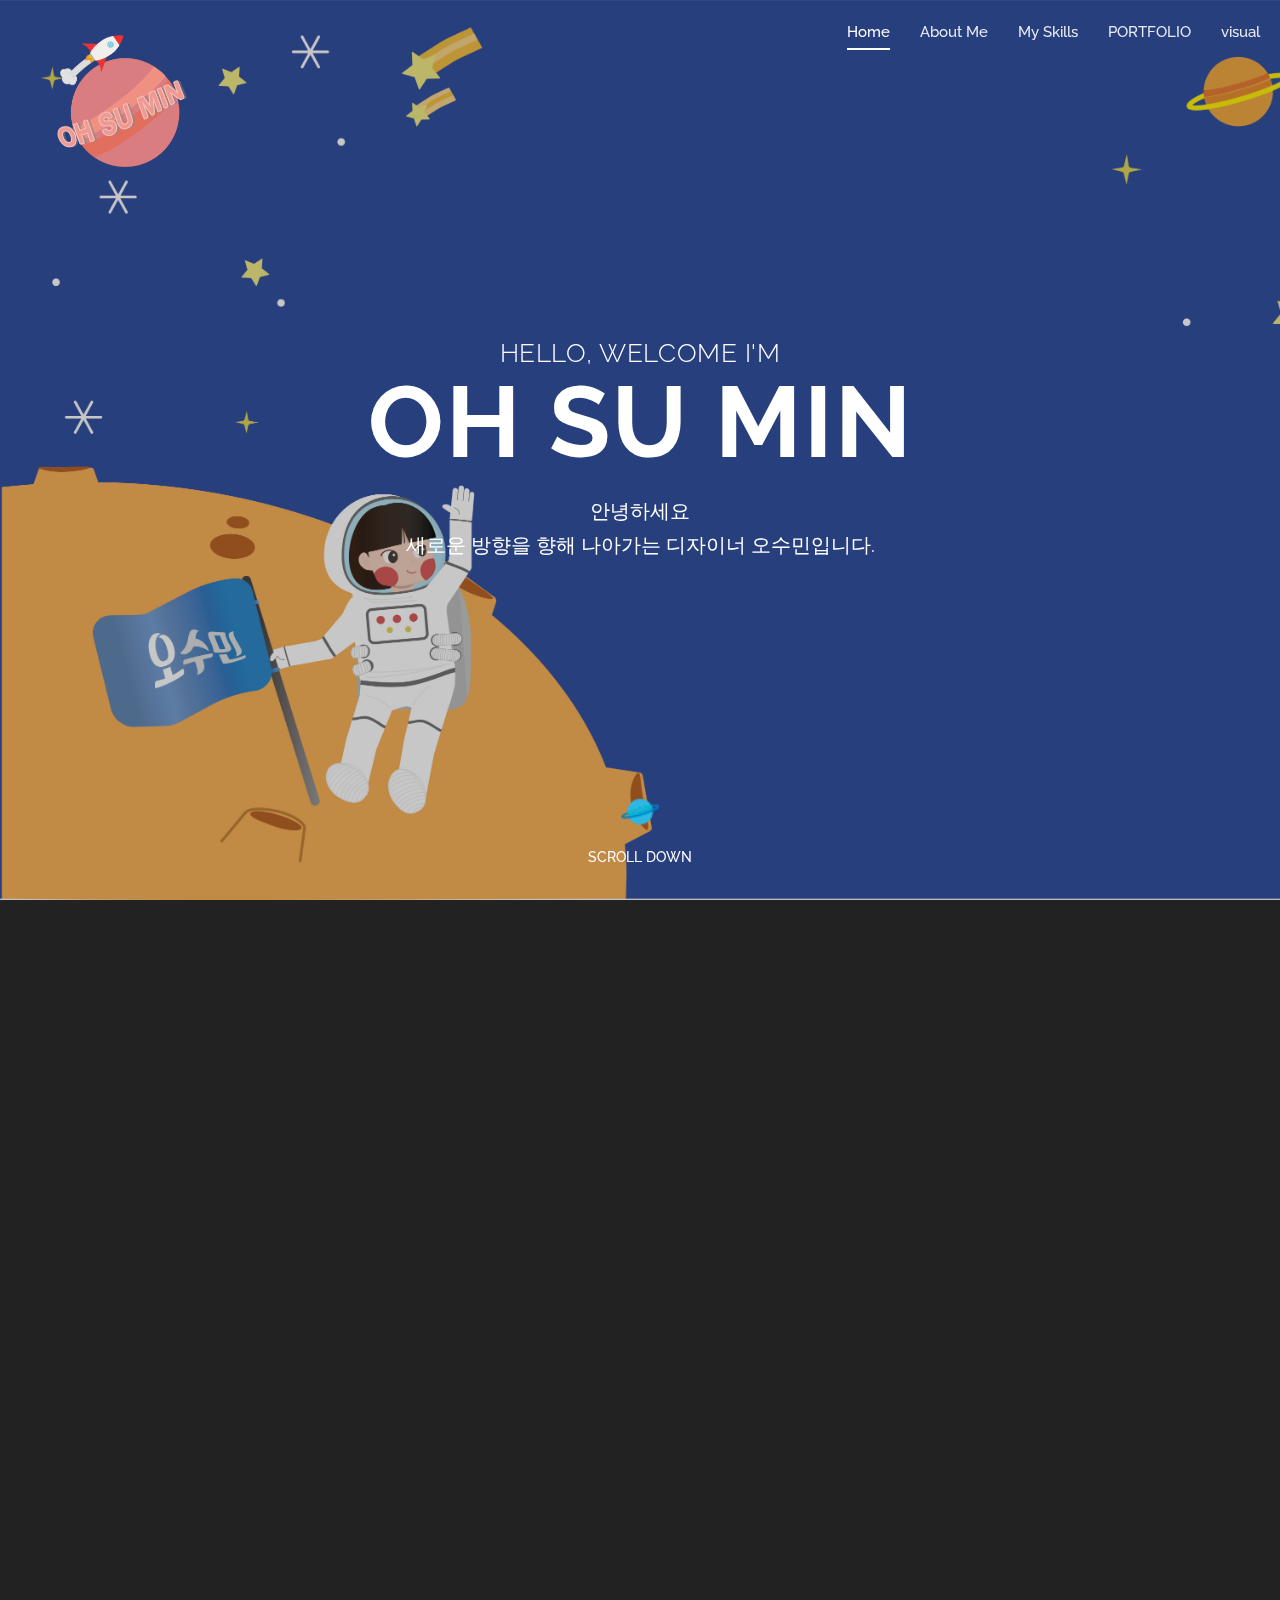
==== index.html @ 334a06f5 "1" ====
<!DOCTYPE html>
<html lang="en">

<head>

    <meta charset="utf-8">
    <meta name="viewport" content="width=device-width, initial-scale=1, shrink-to-fit=no">
    <meta name="description" content="">
    <meta name="author" content="">
    <link rel="shortcut icon" href="images/favicon.png">
    <link href="https://fonts.googleapis.com/css?family=Raleway:100,300,400,500,700,900" rel="stylesheet">

    <title>OH SU MIN</title>
    <!--
Elegance Template
https://templatemo.com/tm-528-elegance
-->
    <!-- Additional CSS Files -->
    <link rel="stylesheet" type="text/css" href="css/bootstrap.min.css">

    <link rel="stylesheet" type="text/css" href="css/font-awesome.css">

    <link rel="stylesheet" type="text/css" href="css/fullpage.min.css">

    <link rel="stylesheet" type="text/css" href="css/owl.carousel.css">

    <link rel="stylesheet" type="text/css" href="css/flex-slider.css">

    <link rel="stylesheet" type="text/css" href="css/animate.css">

    <link rel="stylesheet" href="css/templatemo-style.css">

    <link rel="stylesheet" href="css/responsive.css">

    <script src="jquery-3.1.1.min.js"></script>
    <script>
        $(function() {
            $('.modal_select a').each(function() {
                $(this).click(function() {
                    var a_href = $(this).attr('href');
                    $(a_href).show();

                    $('.btn').click(function() {
                        $(a_href).hide();
                    });
                });

            });

        });
        $(function() {
            $('.modal_select a').each(function() {
                $(this).click(function() {
                    var a_href = $(this).attr('href');
                    $(a_href).show();

                    $('.btn2').click(function() {
                        $(a_href).hide();
                    });
                });

            });

        });



        $(function() {
            $('.modal_select a').each(function() {
                $(this).click(function() {
                    var a_href = $(this).attr('href');
                    $(a_href).show();

                    $('.btn3').click(function() {
                        $(a_href).hide();
                    });
                });

            });

        });

        $(function() {
            $('.modal_select a').each(function() {
                $(this).click(function() {
                    var a_href = $(this).attr('href');
                    $(a_href).show();

                    $('.btn4').click(function() {
                        $(a_href).hide();
                    });
                });

            });

        });
        $(function() {
            $('.modal_select a').each(function() {
                $(this).click(function() {
                    var a_href = $(this).attr('href');
                    $(a_href).show();

                    $('.btn5').click(function() {
                        $(a_href).hide();
                    });
                });

            });

        });
        $(function() {
            $('.modal_select a').each(function() {
                $(this).click(function() {
                    var a_href = $(this).attr('href');
                    $(a_href).show();

                    $('.btn6').click(function() {
                        $(a_href).hide();
                    });
                });

            });

        });
        $(function() {
            $('.modal_select a').each(function() {
                $(this).click(function() {
                    var a_href = $(this).attr('href');
                    $(a_href).show();

                    $('.btn8').click(function() {
                        $(a_href).hide();
                    });
                });

            });

        });

    </script>
</head>

<body>

    <div id="video">
        <div class="preloader">
            <div class="preloader-bounce">
                <span></span>
                <span></span>
                <span></span>
            </div>
        </div>

        <header id="header">
            <div class="container-fluid">
                <div class="navbar">
                    <a href="#slide01" id="logo" title="oh su min" class="logo">
                        <img src="images/logo_2.png" alt="logo">
                    </a>
                    <div class="navigation-row">
                        <nav id="navigation">
                            <button type="button" class="navbar-toggle"> <i class="fa fa-bars"></i> </button>
                            <div class="nav-box navbar-collapse">
                                <ul class="navigation-menu nav navbar-nav navbars" id="nav">
                                    <li data-menuanchor="slide01"><a href="#slide01">Home</a></li>
                                    <li data-menuanchor="slide02"><a href="#slide02">About Me</a></li>
                                    <li data-menuanchor="slide03"><a href="#slide03">My Skills</a></li>
                                    <li data-menuanchor="slide05"><a href="#slide05">PORTFOLIO</a></li>
                                    <li data-menuanchor="slide06"><a href="#slide06">visual</a></li>
                                </ul>
                            </div>
                        </nav>
                    </div>
                </div>
            </div>
        </header>



        <div id="fullpage" class="fullpage-default">

            <div class="section animated-row" data-section="slide01">
                <div class="section-inner">
                    <div class="welcome-box">
                        <span class="welcome-first animate" data-animate="fadeInUp">Hello, welcome I'M</span>
                        <h1 class="welcome-title animate" data-animate="fadeInUp">OH SU MIN</h1>
                        <p class="animate" data-animate="fadeInUp">안녕하세요<br>
                            새로운 방향을 향해 나아가는 디자이너 오수민입니다.</p>
                        <div class="scroll-down next-section animate data-animate=" fadeInUp""><img class="scroll" src="images/favicon.png" alt=""><span>Scroll Down</span></div>
                    </div>
                </div>
            </div>

            <div class="section animated-row" data-section="slide02">
                <div class="section-inner">
                    <div class="about-section">
                        <div class="row justify-content-center">
                            <div class="col-lg-8 wide-col-laptop">
                                <div class="row">
                                    <div class="col-md-6">
                                        <div class="about-contentbox">
                                            <div class="animate" data-animate="fadeInUp">
                                                <span>About Me</span>
                                                <h2>Who am i?</h2>
                                                <p><strong>NAME</strong> : OH SU MIN</p>
                                                <p><strong>BIRTH</strong> : 1996.04.18.</p>
                                                <p><strong>PHONE</strong> : 010.7768.6527.</p>
                                                <p><strong>E-MAIL</strong> : dhtnals62@naver.com</p>
                                            </div>
                                            <div class="facts-list owl-carousel">
                                                <div class="item animate" data-animate="fadeInUp">
                                                    <div class="counter-box it">
                                                        <i class="fa fa-user counter-icon" aria-hidden="true"></i><span class="count-number">부산여자<br>상업고등학교</span> 2012.03<br>
                                                        ~2015.02
                                                    </div>
                                                </div>
                                                <div class="item animate" data-animate="fadeInUp">
                                                    <div class="counter-box it">
                                                        <i class="fa fas fa-rocket counter-icon" aria-hidden="true"></i><span class="count-number">동아대학교<br>음악학과</span> 2015.03<br>
                                                        ~2020.02
                                                    </div>
                                                </div>
                                                <div class="item animate" data-animate="fadeInUp">
                                                    <div class="counter-box">
                                                        <i class="fa fas fa-star counter-icon" aria-hidden="true">

                                                        </i><span class="count-number">부산IT교육센터<br>
                                                            반응형퍼블리싱<br>&웹디자인</span> 2021.01.19.<br>
                                                        ~2021.06.25.
                                                    </div>
                                                </div>

                                            </div>
                                        </div>
                                    </div>
                                    <div class="col-md-6">
                                        <figure class="about-img animate" data-animate="fadeInUp"><img src="images/%EB%8C%80%EC%A7%80%201.png" class="rounded" alt="프로필"></figure>
                                    </div>
                                </div>
                            </div>
                        </div>
                    </div>
                </div>
            </div>

            <div class="section animated-row" data-section="slide03">
                <div class="section-inner">
                    <div class="row justify-content-center">
                        <div class="col-md-8 wide-col-laptop">
                            <div class="title-block animate w_title" data-animate="fadeInUp">
                                <h2>What I Do?</h2>
                            </div>
                            <div class="services-section stage">
                                <div class="services-list owl-carousel ca">
                                    <div class="item animate box" data-animate="fadeInUp">
                                        <div class="service-box st1">
                                            <span class="service-icon"><i class="fa icon" aria-hidden="true"><img src="images/%EC%9A%B0%EC%A3%BC%EC%9D%B8.ico.png"></i></span>
                                            <h3>WEB DESIGN</h3>
                                            <p>(반응형 웹) 웹표준ㆍ웹접근성 구현</p>
                                        </div>

                                    </div>
                                    <div class="item animate box" data-animate="fadeInUp">
                                        <div class="service-box st3">
                                            <span class="service-icon"><i class="fa icon" aria-hidden="true"><img src="images/%EC%9A%B0%EC%A3%BC%EC%84%A0.png"></i></span>
                                            <h3>BRANDING DESIGN<br>
                                                SNS DESIGN</h3>
                                            <p>CI, BI컨셉 가이드, 리플렛 홍보물<br>
                                                소셜 온라인 SNS 카드뉴스</p>
                                        </div>
                                    </div>
                                    <div class="item animate box" data-animate="fadeInUp">
                                        <div class="service-box st2">
                                            <span class="service-icon"><i class="fa icon" aria-hidden="true"><img src="images/%EC%9A%B4%EC%84%9D.png"></i></span>
                                            <h3>SHOPPING MALL DESIGN</h3>
                                            <p>카페 24 쇼핑몰, 상품 사진 촬영</p>
                                        </div>
                                    </div>

                                </div>
                            </div>
                        </div>
                    </div>
                </div>
            </div>

            <div class="section animated-row" data-section="slide04">
                <div class="section-inner">
                    <div class="row justify-content-center">
                        <div class="col-md-7 wide-col-laptop">
                            <div class="title-block animate" data-animate="fadeInUp">
                                <h2>My Skills</h2>
                            </div>
                            <div class="skills-row animate" data-animate="fadeInDown">
                                <div class="row">
                                    <div class="col-md-8 offset-md-2">
                                        <div class="skill-item">
                                            <h6>HTML/CSS</h6>
                                            <div class="skill-bar">
                                                <span>80%</span>
                                                <div class="filled-bar"></div>
                                            </div>
                                        </div>
                                        <div class="skill-item">
                                            <h6>JQUREY</h6>
                                            <div class="skill-bar">
                                                <span>70%</span>
                                                <div class="filled-bar-3"></div>
                                            </div>
                                        </div>
                                        <div class="skill-item">
                                            <h6>PHOTOSHOP</h6>
                                            <div class="skill-bar">
                                                <span>90%</span>
                                                <div class="filled-bar-2"></div>
                                            </div>
                                        </div>
                                        <div class="skill-item last-skill">
                                            <h6>ILLSTRATOR</h6>
                                            <div class="skill-bar">
                                                <span>90%</span>
                                                <div class="filled-bar-2"></div>
                                            </div>
                                        </div>
                                        <div class="skill-item">
                                            <h6>XD</h6>
                                            <div class="skill-bar">
                                                <span>80%</span>
                                                <div class="filled-bar"></div>
                                            </div>
                                        </div>
                                        <div class="skill-item">
                                            <h6>OFFICE</h6>
                                            <div class="skill-bar">
                                                <span>85%</span>
                                                <div class="filled-bar-4"></div>
                                            </div>
                                        </div>
                                    </div>
                                </div>
                            </div>
                        </div>
                    </div>
                </div>
            </div>

            <div class="section animated-row" data-section="slide05">
                <div class="section-inner">
                    <div class="row justify-content-center">
                        <div class="col-md-8 wide-col-laptop">
                            <div class="title-block animate p_title" data-animate="fadeInUp">
                                <h2>PORTFOLIO</h2>
                            </div>
                            <div class="gallery-section">
                                <div class="">
                                    <a href="sub1.html" target="_blank">
                                        <div class="item animate list" data-animate="fadeInUp">
                                            <div class="portfolio-item">
                                                <div class="thumb">
                                                    <img src="images/e%EB%AE%A4%EC%A7%80%EC%97%84_%EC%BB%B4%ED%93%A8%ED%84%B0(%EC%88%98%EC%A0%95).jpg" alt="e뮤지엄">
                                                </div>
                                                <div class="thumb-inner animate" data-animate="fadeInUp">
                                                    <h4>e뮤지엄</h4>
                                                    <p>심플하고 깔끔한 느낌</p>
                                                </div>
                                            </div>
                                        </div>
                                    </a>
                                    <a href="sub2.html" target="_blank">
                                        <div class="item animate list" data-animate="fadeInUp">
                                            <div class="portfolio-item">
                                                <div class="thumb">
                                                    <img src="images/%EC%82%BC%EB%8B%A4%EC%88%98_%EC%BB%B4%ED%93%A8%ED%84%B0(%EC%88%98%EC%A0%95).jpg" alt="삼다수">
                                                </div>
                                                <div class="thumb-inner animate" data-animate="fadeInUp">
                                                    <h4>삼다수</h4>
                                                    <p>맑고 시원한 느낌</p>
                                                </div>
                                            </div>
                                        </div>
                                    </a>
                                    <a href="http://dhtnals62.dothome.co.kr/project3/" target="_blank">
                                        <div class="item animate list" data-animate="fadeInUp">
                                            <div class="portfolio-item">
                                                <div class="thumb">
                                                    <img src="images/%EB%8F%99%EA%B6%81%EA%B3%BC%20%EC%9B%94%EC%A7%80_%EC%BB%B4%ED%93%A8%ED%84%B0(%EC%88%98%EC%A0%95).jpg" alt="동궁과 월지">
                                                </div>
                                                <div class="thumb-inner animate" data-animate="fadeInUp">
                                                    <h4>동궁과 월지</h4>
                                                    <p>간략하고 읽기편한 느낌</p>
                                                </div>
                                            </div>
                                        </div>
                                        <a href="http://ssu96.cafe24.com/" target="_blank">
                                            <div class="item animate list" data-animate="fadeInUp">
                                                <div class="portfolio-item">
                                                    <div class="thumb">
                                                        <img src="images/%EA%BC%AC%EA%BC%AC%EC%96%8C.jpg" alt="꼬꼬얌">
                                                    </div>
                                                    <div class="thumb-inner animate" data-animate="fadeInUp">
                                                        <h4>꼬꼬얌</h4>
                                                        <p>아기자기하고 밝은 느낌</p>
                                                    </div>
                                                </div>
                                            </div>
                                        </a>
                                    </a>
                                </div>
                            </div>
                        </div>
                    </div>


                </div>
            </div>

            <div class="section animated-row" data-section="slide06">
                <div class="section-inner">
                    <div class="row justify-content-center">
                        <div class="col-md-8 wide-col-laptop">
                            <div class="title-block animate" data-animate="fadeInUp">
                                <h2>visual</h2>
                            </div>
                            <div class="gallery-section">
                                <div class="modal_select">
                                    <a href="#pop_up1" class="pop">
                                        <div class="item animate list_p" data-animate="fadeInUp">
                                            <div class="portfolio-item">
                                                <div class="thumb">
                                                    <img src="images/%EA%B3%A0%EC%96%91%EC%9D%B4%EC%9D%98%20%EB%82%A0(400_size)_%EC%88%98%EC%A0%952.jpg" alt="고양이의 날">
                                                </div>
                                                <div class="thumb-inner02 animate" data-animate="fadeInUp">
                                                    <h4>고양이의 날</h4>
                                                    <p>sns event_01</p>
                                                </div>
                                            </div>

                                        </div>
                                    </a>
                                    <div id="pop_up1" class="pop">
                                        <div class="img">
                                            <img src="images/%EA%B3%A0%EC%96%91%EC%9D%B4%EC%9D%98%20%EB%82%A0.jpg" alt="고양이의 날">
                                            <div class="text">
                                                <h3>sns event_01</h3>
                                                <h4>고양이의 날<br>
                                                    /800X800</h4>
                                                <p>일러스트와 포토샵을 사용하여<br>
                                                    고양이의 자유로운 이미지를 표현하였고,<br>
                                                    밝은 색상을 위주로 제작하였습니다.</p>
                                            </div>
                                            <div class="btn">
                                                <button>닫기</button>
                                            </div>
                                        </div>

                                    </div>
                                    <a href="#pop_up2" class="pop2">
                                        <div class="item animate list_p" data-animate="fadeInUp">
                                            <div class="portfolio-item">
                                                <div class="thumb">
                                                    <img src="images/%EA%B3%B5%EC%B0%A8_%EC%88%98%EC%A0%953.jpg" alt="공차">
                                                </div>
                                                <div class="thumb-inner02 animate" data-animate="fadeInUp">
                                                    <h4>strawberry&cookie</h4>
                                                    <p>banner_01</p>
                                                </div>
                                            </div>
                                        </div>
                                    </a>
                                    <div id="pop_up2" class="pop2">
                                        <div class="img_02">
                                            <img src="images/strawberry&cookie.jpg" alt="공차">
                                            <div class="text2">
                                                <h3>banner_01</h3>
                                                <h4>공차<br>
                                                    /1920X523</h4>
                                                <p>일러스트와 포토샵을 사용하여<br>
                                                    봄과 딸기를 연상시키는 색감으로<br>
                                                    산뜻하고 깔끔한 느낌을 살렸습니다.</p>
                                                <h4>color</h4>
                                                <div class="color01">
                                                    <li>#ff999a</li>
                                                    <li>#eeecc6</li>
                                                    <!--초기화-->
                                                </div>
                                            </div>
                                            <div class="btn2">
                                                <button>닫기</button>
                                            </div>
                                        </div>

                                    </div>
                                    <a href="#pop_up3" class="pop3">
                                        <div class="item animate list_p" data-animate="fadeInUp">
                                            <div class="portfolio-item">
                                                <div class="thumb">
                                                    <img src="images/%EB%8B%AD%EA%B0%80%EC%8A%B4%EC%82%B4%20%EB%B0%B0%EB%84%88_%EC%88%98%EC%A0%95.jpg" alt="꼬꼬얌">
                                                </div>
                                                <div class="thumb-inner02 animate" data-animate="fadeInUp">
                                                    <h4>꼬꼬얌</h4>
                                                    <p>banner_02</p>
                                                </div>
                                            </div>
                                        </div>
                                    </a>
                                    <div id="pop_up3" class="pop3">
                                        <div class="img_03">
                                            <img src="images/%EB%8B%AD%EA%B0%80%EC%8A%B4%EC%82%B4%20%EC%8A%AC%EB%9D%BC%EC%9D%B4%EB%93%9C-%EC%88%98%EC%A0%95.jpg">
                                            <div class="text3">
                                                <h3>banner_02</h3>
                                                <h4>꼬꼬얌<br>
                                                    /1920X720</h4>
                                                <p>일러스트와 포토샵을 사용하여<br>
                                                    축제 느낌이 나도록 꾸몄습니다.
                                                </p>
                                                <h4>color</h4>
                                                <div class="color02">
                                                    <li>#ea5e29</li>
                                                    <li>#f6af6d</li>
                                                    <!--초기화-->
                                                </div>
                                            </div>
                                            <div class="btn3">
                                                <button>닫기</button>
                                            </div>
                                        </div>
                                    </div>

                                    <a href="#pop_up4" class="pop4">
                                        <div class="item animate list_p" data-animate="fadeInUp">
                                            <div class="portfolio-item">
                                                <div class="thumb">
                                                    <img src="images/%EC%9D%B8%EC%8A%A4%ED%83%80.jpg" alt="꼬꼬얌">
                                                </div>
                                                <div class="thumb-inner02 animate" data-animate="fadeInUp">
                                                    <h4>꼬꼬얌</h4>
                                                    <p>sns event_02</p>
                                                </div>
                                            </div>
                                        </div>
                                    </a>
                                    <div id="pop_up4" class="pop4">
                                        <div class="img">
                                            <img src="images/%ED%8C%8C%EC%8A%A4%ED%83%80_400size.jpg" alt="나는 이렇게 먹는닭">
                                            <div class="text4">
                                                <h3>sns event_02</h3>
                                                <h4>꼬꼬얌</h4>
                                                <p>일러스트와 포토샵을 사용하여<br>
                                                    이벤트 내용을 보기 쉽게 배치하였습니다.
                                                </p>
                                            </div>
                                            <div class="btn4">
                                                <button>닫기</button>
                                            </div>
                                        </div>
                                    </div>
                                    <a href="#pop_up5" class="pop5">
                                        <div class="item animate list_p" data-animate="fadeInUp">
                                            <div class="portfolio-item">
                                                <div class="thumb">
                                                    <img src="images/%EC%B9%B4%EB%93%9C%EB%89%B4%EC%8A%A4.jpg" alt="카드뉴스">
                                                </div>
                                                <div class="thumb-inner02 animate" data-animate="fadeInUp">
                                                    <h4>플라스틱 프리 챌린지</h4>
                                                    <p>card news</p>
                                                </div>
                                            </div>
                                        </div>
                                    </a>
                                    <div id="pop_up5" class="pop5">
                                        <div class="img_05">
                                            <div class="card-news">
                                                <div class="card_01"></div>
                                                <div class="card_02"></div>
                                                <div class="card_03"></div>
                                                <div class="card_04"></div>
                                                <div class="card_05"></div>
                                                <div class="card_06"></div>
                                            </div>
                                            <div class="text5">
                                                <h3>card news</h3>
                                                <h4>플라스틱 프리 챌린지</h4>
                                            </div>
                                            <div class="btn5">
                                                <button>닫기</button>
                                            </div>
                                        </div>

                                    </div>
                                    <a href="#pop_up6" class="pop6">
                                        <div class="item animate list_p" data-animate="fadeInUp">
                                            <div class="portfolio-item">
                                                <div class="thumb">
                                                    <img src="images/%EC%BF%A0%ED%8F%B0(400size).jpg" alt="꼬꼬얌">
                                                </div>
                                                <div class="thumb-inner02 animate" data-animate="fadeInUp">
                                                    <h4>꼬꼬얌</h4>
                                                    <p>event page</p>
                                                </div>
                                            </div>
                                        </div>
                                    </a>
                                    <div id="pop_up6" class="pop6">
                                        <div class="img_06">
                                            <div class="img06_1">
                                                <div class="img06_2"></div>
                                            </div>
                                            <div class="text6">
                                                <h3>event page</h3>
                                                <h4>닭가슴살 스테이크 출시 이벤트!</h4>
                                            </div>
                                            <div class="btn6">
                                                <button>닫기</button>
                                            </div>
                                        </div>

                                    </div>


                                    <a href="#pop_up7" class="pop7">
                                        <div class="item animate list_p" data-animate="fadeInUp">
                                            <div class="portfolio-item">
                                                <div class="thumb">
                                                    <img src="images/%ED%86%B5%EC%9D%BC.jpg" alt="통일">
                                                </div>
                                                <div class="thumb-inner02 animate" data-animate="fadeInUp">
                                                    <h4>통일</h4>
                                                    <p>poster</p>
                                                </div>
                                            </div>
                                        </div>
                                    </a>
                                    <div id="pop_up7" class="pop7">
                                        <div class="img07">
                                            <div class="img07_1">
                                                <img src="images/Artboard%201-100.jpg" alt="통일">
                                            </div>
                                            <div class="text6">
                                                <h3>poster</h3>
                                                <h4>통일<br>
                                                    /596X842</h4>
                                            </div>
                                            <div class="btn6">
                                                <button>닫기</button>
                                            </div>
                                        </div>

                                    </div>
                                    <a href="#pop_up8" class="pop8">
                                        <div class="item animate list_p" data-animate="fadeInUp">
                                            <div class="portfolio-item">
                                                <div class="thumb">
                                                    <img src="images/%EB%8B%AD%EA%B0%80%EC%8A%B4%EC%82%B4%20%EC%8A%A4%ED%85%8C%EC%9D%B4%ED%81%AC.jpg" alt="닭가슴살">
                                                </div>
                                                <div class="thumb-inner02 animate" data-animate="fadeInUp">
                                                    <h4>꼬꼬얌</h4>
                                                    <p>banner_03</p>
                                                </div>
                                            </div>
                                        </div>
                                    </a>
                                    <div id="pop_up8" class="pop8">
                                        <div class="img_08">
                                            <img src="images/%EB%8B%AD%EA%B0%80%EC%8A%B4%EC%82%B4%20%EC%8A%A4%ED%85%8C%EC%9D%B4%ED%81%AC_%EB%B0%B0%EB%84%88.jpg" alt="꼬꼬얌">
                                            <div class="text3">
                                                <h3>banner_03</h3>
                                                <h4>꼬꼬얌<br>
                                                    /1920X720</h4>
                                                <p>일러스트와 포토샵을 사용하여<br>
                                                    상품 패키지를 디자인 하였고,<br>
                                                    목업 작업으로 더욱 깔끔하게 표현하였습니다.
                                                </p>
                                            
                                            </div>
                                            <div class="btn8">
                                                <button>닫기</button>
                                            </div>
                                        </div>

                                    </div>
                                    <a href="#pop_up9" class="pop9">
                                        <div class="item animate list_p" data-animate="fadeInUp">
                                            <div class="portfolio-item">
                                                <div class="thumb">
                                                    <img src="images/%EC%82%BC%EB%8B%A4%EC%88%98.jpg" alt="삼다수">
                                                </div>
                                                <div class="thumb-inner02 animate" data-animate="fadeInUp">
                                                    <h4>삼다수</h4>
                                                    <p>sns event_03</p>
                                                </div>
                                            </div>
                                        </div>
                                    </a>
                                    <div id="pop_up9" class="pop9">
                                        <div class="img_09">
                                            <img src="images/event.jpg" alt="삼다수">
                                            <div class="text3">
                                                <h3>sns event_03</h3>
                                                <h4>삼다수</h4>
                                                <p>사진을 누끼를 따<br>
                                                    이벤트 내용을 보기 쉽게 재배치하였습니다.
                                                </p>
                                            </div>
                                            <div class="btn8">
                                                <button>닫기</button>
                                            </div>

                                        </div>
                                    </div>

                               
                                </div>
                            </div>
                        </div>
                    </div>


                </div>
            </div>
            
            <div class="section animated-row" data-section="slide08">
                <div class="section-inner">
                    <div class="row justify-content-center">
                        <div class="col-md-7 wide-col-laptop">
                            <div class="title-block animate" data-animate="fadeInUp">
                                <h2>THANK YOU :)</h2>
                                <span>Designed By. OH SU MIN</span>
                            </div>

                        </div>
                    </div>
                    <div class="scroll-down next-section02 animate data-animate=" fadeInUp""><a href="#slide01"><img class="scroll" src="images/favicon.png" alt=""><span>top</span></a></div>
                </div>
            </div>
        </div>


    </div>

    <script src="js/jquery.js"></script>

    <script src="js/bootstrap.min.js"></script>

    <script src="js/fullpage.min.js"></script>

    <script src="js/scrolloverflow.js"></script>

    <script src="js/owl.carousel.min.js"></script>

    <script src="js/jquery.inview.min.js"></script>

    <script src="js/form.js"></script>

    <script src="js/custom.js"></script>


</body>

</html>
---- css/flex-slider.css ----
/*
 * jQuery FlexSlider v2.7.1
 * http://www.woothemes.com/flexslider/
 *
 * Copyright 2012 WooThemes
 * Free to use under the GPLv2 and later license.
 * http://www.gnu.org/licenses/gpl-2.0.html
 *
 * Contributing author: Tyler Smith (@mbmufffin)
 *
 */
/* ====================================================================================================================
 * FONT-FACE
 * ====================================================================================================================*/
@font-face {
  font-family: 'flexslider-icon';
  src: url('../fonts/flexslider-icon.eot');
  src: url('../fonts/flexslider-icon.eot?#iefix') format('embedded-opentype'), url('../fonts/flexslider-icon.woff') format('woff'), url('../fonts/flexslider-icon.ttf') format('truetype'), url('../fonts/flexslider-icon.svg#flexslider-icon') format('svg');
  font-weight: normal;
  font-style: normal;
}
/* ====================================================================================================================
 * RESETS
 * ====================================================================================================================*/
.flex-container a:hover,
.flex-slider a:hover {
  outline: none;
}
.slides,
.slides > li,
.flex-control-nav,
.flex-direction-nav {
  margin: 0;
  padding: 0;
  list-style: none;
}
.flex-pauseplay span {
  text-transform: capitalize;
}
/* ====================================================================================================================
 * BASE STYLES
 * ====================================================================================================================*/
.flexslider {
  margin: 0;
  padding: 0;
}
.flexslider .slides > li {
  display: none;
  -webkit-backface-visibility: hidden;
}
.flexslider .slides img {
  width: 100%;
  display: block;
}
.flexslider .slides:after {
  content: "\0020";
  display: block;
  clear: both;
  visibility: hidden;
  line-height: 0;
  height: 0;
}
html[xmlns] .flexslider .slides {
  display: block;
}
* html .flexslider .slides {
  height: 1%;
}
.no-js .flexslider .slides > li:first-child {
  display: block;
}
/* ====================================================================================================================
 * DEFAULT THEME
 * ====================================================================================================================*/
.flexslider {
  margin: 0;
  background: #fff;
  border: 4px solid #fff;
  position: relative;
  zoom: 1;
  -webkit-border-radius: 4px;
  -moz-border-radius: 4px;
  border-radius: 4px;
  -webkit-box-shadow: '' 0 1px 4px rgba(0, 0, 0, 0.2);
  -moz-box-shadow: '' 0 1px 4px rgba(0, 0, 0, 0.2);
  -o-box-shadow: '' 0 1px 4px rgba(0, 0, 0, 0.2);
  box-shadow: '' 0 1px 4px rgba(0, 0, 0, 0.2);
}
.flexslider .slides {
  zoom: 1;
}
.flexslider .slides img {
  height: auto;
  -moz-user-select: none;
}
.flex-viewport {
  max-height: 2000px;
  -webkit-transition: all 1s ease;
  -moz-transition: all 1s ease;
  -ms-transition: all 1s ease;
  -o-transition: all 1s ease;
  transition: all 1s ease;
}
.loading .flex-viewport {
  max-height: 300px;
}
@-moz-document url-prefix() {
  .loading .flex-viewport {
    max-height: none;
  }
}
.carousel li {
  margin-right: 5px;
}
.flex-direction-nav {
  *height: 0;
}
.flex-direction-nav a {
  text-decoration: none;
  display: block;
  width: 40px;
  height: 40px;
  line-height: 40px;
  margin: -20px 0 0;
  position: absolute;
  top: 50%;
  z-index: 10;
  overflow: hidden;
  opacity: 0;
  cursor: pointer;
  color: rgba(0, 0, 0, 0.8);
  text-shadow: 1px 1px 0 rgba(255, 255, 255, 0.3);
  -webkit-transition: all 0.3s ease-in-out;
  -moz-transition: all 0.3s ease-in-out;
  -ms-transition: all 0.3s ease-in-out;
  -o-transition: all 0.3s ease-in-out;
  transition: all 0.3s ease-in-out;
}
.flex-direction-nav a:before {
  font-family: "flexslider-icon";
  font-size: 26px;
  display: inline-block;
  content: '\f001';
  color: rgba(0, 0, 0, 0.8);
  text-shadow: 1px 1px 0 rgba(255, 255, 255, 0.3);
}
.flex-direction-nav a.flex-next:before {
  content: '\f002';
}
.flex-direction-nav .flex-prev {
  left: -50px;
}
.flex-direction-nav .flex-next {
  right: -50px;
  text-align: right;
}
.flexslider:hover .flex-direction-nav .flex-prev {
  opacity: 0.7;
  left: 10px;
}
.flexslider:hover .flex-direction-nav .flex-prev:hover {
  opacity: 1;
}
.flexslider:hover .flex-direction-nav .flex-next {
  opacity: 0.7;
  right: 10px;
}
.flexslider:hover .flex-direction-nav .flex-next:hover {
  opacity: 1;
}
.flex-direction-nav .flex-disabled {
  opacity: 0!important;
  filter: alpha(opacity=0);
  cursor: default;
  z-index: -1;
}
.flex-pauseplay a {
  display: block;
  width: 20px;
  height: 20px;
  position: absolute;
  bottom: 5px;
  left: 10px;
  opacity: 0.8;
  z-index: 10;
  overflow: hidden;
  cursor: pointer;
  color: #000;
}
.flex-pauseplay a:before {
  font-family: "flexslider-icon";
  font-size: 20px;
  display: inline-block;
  content: '\f004';
}
.flex-pauseplay a:hover {
  opacity: 1;
}
.flex-pauseplay a.flex-play:before {
  content: '\f003';
}
.flex-control-nav {
  width: 100%;
  position: absolute;
  bottom: -40px;
  text-align: center;
}
.flex-control-nav li {
  margin: 0 6px;
  display: inline-block;
  zoom: 1;
  *display: inline;
}
.flex-control-paging li a {
  width: 11px;
  height: 11px;
  display: block;
  background: #666;
  background: rgba(0, 0, 0, 0.5);
  cursor: pointer;
  text-indent: -9999px;
  -webkit-box-shadow: inset 0 0 3px rgba(0, 0, 0, 0.3);
  -moz-box-shadow: inset 0 0 3px rgba(0, 0, 0, 0.3);
  -o-box-shadow: inset 0 0 3px rgba(0, 0, 0, 0.3);
  box-shadow: inset 0 0 3px rgba(0, 0, 0, 0.3);
  -webkit-border-radius: 20px;
  -moz-border-radius: 20px;
  border-radius: 20px;
}
.flex-control-paging li a:hover {
  background: #333;
  background: rgba(0, 0, 0, 0.7);
}
.flex-control-paging li a.flex-active {
  background: #000;
  background: rgba(0, 0, 0, 0.9);
  cursor: default;
}
.flex-control-thumbs {
  margin: 5px 0 0;
  position: static;
  overflow: hidden;
}
.flex-control-thumbs li {
  width: 25%;
  float: left;
  margin: 0;
}
.flex-control-thumbs img {
  width: 100%;
  height: auto;
  display: block;
  opacity: .7;
  cursor: pointer;
  -moz-user-select: none;
  -webkit-transition: all 1s ease;
  -moz-transition: all 1s ease;
  -ms-transition: all 1s ease;
  -o-transition: all 1s ease;
  transition: all 1s ease;
}
.flex-control-thumbs img:hover {
  opacity: 1;
}
.flex-control-thumbs .flex-active {
  opacity: 1;
  cursor: default;
}
/* ====================================================================================================================
 * RESPONSIVE
 * ====================================================================================================================*/
@media screen and (max-width: 860px) {
  .flex-direction-nav .flex-prev {
    opacity: 1;
    left: 10px;
  }
  .flex-direction-nav .flex-next {
    opacity: 1;
    right: 10px;
  }
}
---- css/templatemo-style.css ----
/*

Elegance Template

https://templatemo.com/tm-528-elegance

==================================================
CSS SITEMAP >>>>

  01. GENERAL CSS
  02. HEADER CSS
  03. SOCIAL ICONS CSS
  04. WELCOME BLOCK CSS
  05. ABOUT BLOCK CSS
  06. SERVICES BLOCK CSS
  07. WORK BLOCK CSS
  08. CONTACT BLOCK CSS
  09. TESTIMONOALS BLOCK CSS
  10. SKILLS BLOCK CSS


==================================================*/

/*==============================================
01. GENERAL CSS
================================================*/

html,
body {
  -webkit-font-smoothing: antialiased;
  -moz-font-smoothing: antialiased;
  -ms-font-smoothing: antialiased;
  font-smoothing: antialiased;
  -webkit-text-size-adjust: 100%;
}
body {
  font: 16px/1.6 'Raleway', Arial, Helvetica, sans-serif;
  color: #fff;
  text-align:center;
  background:#222;
}
.logo>img {width: 130px;position: absolute; left: 3%; 
            transition: all 0.6s
        }

        .logo:hover>img {
            transform: rotate(28deg);
            transition: all 0.5s
        }
img {
  border: 0;
  max-width: 100%;
   
}
.st2 p{padding: 8px}
.st3 i>img{max-width: 80%; height: 30px}
.scroll{ height: 40px; transform: scale(1);
            transition: all 0.5s}
.scroll:hover{transform: scale(1.1);
            transition: all 0.5s}

html {
  -ms-overflow-style: scrollbar;
}
.modal_select{width: 100%; margin-left: 10.5%;}
.list{float: left; width: 25%; padding-right: 15px}
.list_p{float: left; width: 26%}
.alltrans,
.social-icons li a,
.owl-nav > button,
.owl-nav > button:after,
.counter-box,
.about-img:after,
.gallery-img img,
.form-control,
.owl-dot,
.subscribe-row,
.close-btn,
.close-btn:before,
.close-btn:after,
.tag-btn,
.btn {
  -webkit-transition: all 0.4s ease;
  transition: all 0.4s ease;
}
a {
  color: #fff;
  text-decoration: none;
}
a:hover,
a:focus {
  color: #fff;
  outline: none;
  text-decoration: underline;
}
@media screen and (-ms-high-contrast:active), (-ms-high-contrast:none) {
  a:active {
    background-color: transparent;
  }
}
p {
  margin: 0 0 20px;
    
}
h1,
h2,
h3,
h5,
h6 {
  line-height: 1.2;
  margin: 0 0 20px;
  font-weight: 600;
  text-transform:uppercase;
}

h4
 {
  line-height: 1.2;
  font-weight: 600;
  text-transform:uppercase;
}
h1,
h2 {
  font-size: 32px;
}
h3 {
  font-size: 30px;
  font-weight: 600;
}
h4 {
  font-size: 22px;
  font-weight: 600;
}
h5 {
  font-size: 20px;
  margin-bottom: 10px;
  font-weight: 600;
}
h6 {
  font-size: 18px;
  margin-bottom: 10px;
  font-weight: 600;
}
.st1 h3{margin: 10px}
.st1 p{padding: 12px}
#main {
  padding: 0;
  background: #fff;
}
.no-margin {
  margin: 0 !important;
}
figure {
  margin:0;
}
.opacity-no {
  opacity: 1 !important;
}

video {
  position: fixed;
  right: 0;
  bottom: 0;
  min-width: 100%; 
  min-height: 100%;
   
}
#video:after {
  content: '';
  opacity: 0.75;
  background: #4096ee; /* Old browsers */
  background: -moz-linear-gradient(top, #4096ee 0%, #39ced6 100%); /* FF3.6-15 */
  background: -webkit-linear-gradient(top, #4096ee 0%,#39ced6 100%); /* Chrome10-25,Safari5.1-6 */
  background: linear-gradient(to bottom, #4096ee 0%,#39ced6 100%); /* W3C, IE10+, FF16+, Chrome26+, Opera12+, Safari7+ */
  filter: progid:DXImageTransform.Microsoft.gradient( startColorstr='#4096ee', endColorstr='#39ced6',GradientType=0 ); /* IE6-9 */
  position:fixed;
  left:0;
  top:0;
  right:0;
  bottom: 0;
     background-image: url(../images/%EC%9A%B0%EC%A3%BC.jpg); background-repeat: no-repeat; 
    background-size: cover
}
.wrapper-background-dark:after {
  background: #222;
  opacity:0.95;
}
.section-inner {
  padding:20px 30px 0;
}
.fp-scrollable {
  height:calc(100vh - 200px) !important;

}
#fp-nav ul li a span {
 display: none;
}

.btn {
  ;
  color: #222;
  text-align:center;
  line-height:52px;
  padding:0 35px;
  border-radius: 0px;
  text-transform:uppercase;
  font-weight:600;
  border:2px solid transparent;
  border-radius: 10px;
}

.btn:focus {
  box-shadow:none;
  outline:none;
}
.btn.btn-xs {
  line-height:34px;
  font-size:12px;
  padding:0 20px;
  font-weight: 500;
}
.btn.btn-outline {
  background:none;
  border-color:#fff;
  color:#fff;
  border-width:1px;
}
.btn.btn-outline:hover, .btn.btn-outline:focus {
  background:#fff;
  color:#222;
}
.btn.btn-dark {
  color: #222;
  border-color: #222;
}
.btn.btn-dark:hover, .btn.btn-dark:focus {
  background: #222;
  color: #fff;
}

/*.owl-carousel .owl-stage {
  display: -webkit-box;
  display: -webkit-flex;
  display: -ms-flexbox;
  display: flex;    
}


.owl-carousel .owl-item {
  display: -webkit-box;
  display: -webkit-flex;
  display: -ms-flexbox;
  display: flex;
  flex: 1 0 auto;
}*/
.owl-item{margin-right: 0}
.box{width: 300px; margin-right: 0}

.preloader {
  background: -moz-linear-gradient(top, #4096ee 0%, #39ced6 100%); /* FF3.6-15 */
  background: -webkit-linear-gradient(top, #4096ee 0%,#39ced6 100%); /* Chrome10-25,Safari5.1-6 */
  background: linear-gradient(to bottom, #4096ee 0%,#39ced6 100%); /* W3C, IE10+, FF16+, Chrome26+, Opera12+, Safari7+ */
  filter: progid:DXImageTransform.Microsoft.gradient( startColorstr='#4096ee', endColorstr='#39ced6',GradientType=0 ); /* IE6-9 */
  height: 100%;
  left: 0;
  position: fixed;
  right: 0;
  top: 0;
  z-index: 9999;
  text-align: center;
}
.preloader-bounce {
  left: 0;
  right: 0;
  top: 50%;
  -webkit-transform: translateY(-50%);
  transform: translateY(-50%);
  position: absolute;
}
.preloader-bounce > span {
  width: 12px;
  height: 12px;
  border-radius: 50%;
  margin: 0.3em;
  display: inline-block;
  vertical-align: middle;
  -webkit-animation: bounce 0.6s infinite alternate;
  animation: bounce 0.6s infinite alternate;
  background: #fff;
}
.preloader-bounce > span:nth-child(2){
  -webkit-animation-delay: 0.2s;
  animation-delay: 0.2s;
  background: #fff;
}
.preloader-bounce > span:nth-child(3){
  -webkit-animation-delay: 0.3s;
  animation-delay: 0.3s;
  background: #fff;
}

@-webkit-keyframes bounce {
  from {
    -webkit-transform: translateY(0);
    transform: translateY(0);
  }
  to {
    -webkit-transform: translateY(-1.2em);
    transform: translateY(-1.2em);
  }
}

@keyframes bounce {
  from {
    -webkit-transform: translateY(0);
    transform: translateY(0);
  }
  to {
    -webkit-transform: translateY(-1.2em);
    transform: translateY(-1.2em);
  }
}

#fullpage {
  z-index: 99;
}


/*==============================================
02. HEADER CSS
================================================*/
#header {
  padding:20px 0;
  position: fixed;
  left:0;
  right:0;
  top:0;
  z-index:999;
}
.container-fluid {
  padding:0 20px;
}
a#logo {
  text-decoration: none;
  font-size: 32px;
  text-transform: uppercase;
  font-weight: 700;
}
.navbar {
  padding: 0;
}
.navbar-toggle {
  display:none;
}
.navbar-nav {
  -ms-flex-direction: row;
  -webkit-flex-direction: row;
  flex-direction: row;
}
.navbar-nav li {
  margin-left: 30px;
}
.navbar-nav li a {
  color:#fff;
  font-size: 15px;
  text-decoration:none;
  display:block;
  font-weight: 500;
  opacity: 0.9;
}
.navbar-nav li a:after {
  content:'';
  display:block;
  height: 2px;
  background:#fff;
  -webkit-transition: all 0.4s ease;
  transition: all 0.4s ease;
  -webkit-transform:scale(0);
  transform:scale(0);
  margin-top: 4px;
}
.navbar-nav li a:hover:after, .navbar-nav li.active a:after{
  -webkit-transform:scale(1);
  transform:scale(1);
}
.navbar-nav li a:hover {
  opacity: 1;
}
.navbar-nav li.active a {
  opacity: 1;
}
.collapse:not(.show) {
  display:block;
}

/*==============================================
03. SOCIAL ICONS CSS
================================================*/
#social-icons {
  padding:0;
  position: fixed;
  top: 50%;
  transform: translateY(-50%);
  right:0;
  z-index: 199;
}
.social-icons {
  margin:0;
  padding:0;
  list-style:none;
}
.social-icons li {
  display: block;
  margin: 1px 0px;
}
.social-icons li a {
  width:50px;
  height:50px;
  display:inline-block;
  line-height:50px;
  text-align:center;
  background: rgba(255, 255, 255, 0.1);
  color: rgba(255,255,255,1);
  font-size:18px;
}
.social-icons li a:hover {
  color:#1e1e1e;
  background-color: #fff;
}
/*==============================================
04. WELCOME BLOCK CSS
================================================*/
.welcome-box {
  font-size:20px;
  line-height:1.7;
}
.welcome-first{
  font-size: 32px;
  display: block;
  text-transform: uppercase;
  font-weight: 300;
  line-height: 1.2;
  letter-spacing: 0.02em;
}
.welcome-box p {
  max-width: 620px;
  width:100%;
  margin:0 auto 30px;
  color: #fff;
}
.welcome-title {
  font-weight: 700;
  font-size: 120px;
  margin-bottom: 10px;
  letter-spacing:0.02em;
}
.welcome-title span {
  font-size:36px;
  display:block;
  font-weight:300;
  line-height:1.2;
}
.welcome-box .btn {
  margin-top: 10px;
}
.next-section {
  display: inline-block;
  position: absolute;
  left: 50%;
  transform: translateX(-50%);
  bottom: 30px;
  cursor: pointer;
  -webkit-transition: all 0.5s ease;
  transition: all 0.5s ease;
}
.next-section02 {
  display: inline-block;
  position: absolute;
  left: 50%;
  transform: translateX(-50%);
  bottom: 30px;
  cursor: pointer;
}
.next-section02 span {
  margin-top: 15px;
  display: block;
  text-transform: uppercase;
  font-size: 14px;
  font-weight: 500;
}
.next-section span {
  margin-top: 15px;
  display: block;
  text-transform: uppercase;
  font-size: 14px;
  font-weight: 500;
}
.next-section i:hover {
  opacity: 1;
}
.next-section02 i:hover {
  opacity: 1;
}

/*==============================================
05. ABOUT ME
================================================*/
.about-img {padding-top: 150px;
  margin: 0 auto ;
  position:relative;
    width: 60%
}
.about-img img {
  border-radius: 10px;
  -webkit-box-shadow: 0 0 40px rgba(0,0,0,.3);
  box-shadow: 0 0 40px rgba(0,0,0,.3);
}
.about-contentbox {
  margin-top: 80px;
  text-align:left;
  /*line-height:1.8;*/
}
.about-contentbox span {
  font-size: 24px;
  text-transform: uppercase;
  font-weight: 300;
}
.about-contentbox h2 {
  font-size: 32px;
  text-transform: uppercase;
  font-weight: 700;
}
.facts-list {
  margin-top: 30px;
}
.facts-list .item {
  overflow: hidden;
  text-align:center;
  border-radius: 10px;
  width: 100%;
  display: inline-block;
  text-transform:capitalize;
  font-size:14px;
  padding: 50px 0px;
  background: rgba(0,0,0,0.7);
}
.service-section{width: 25%}
.owl-stage-outer{width: 100%}

.it{padding: 10px 0}

.counter-box span {
  font-size: 26px;
  font-weight: 700;
}
.counter-icon {
  font-size: 30px;
  margin-bottom: 10px;
  opacity: 0.75;
}
.counter-icon>img:hover{color: #1e1e1e
    
}

.facts-list .item:hover {
  background:#fff;
  color:#1e1e1e;
}
.facts-list .owl-dots {
  margin-bottom: 30px;
}
.counter-box{font-size: 15px; letter-spacing: 1px}

.counter-box>.count-number{font-size: 16px; letter-spacing: 0; font-weight: normal}

.count-number, .counted {
  display:block;
  font-size:36px;
  font-weight:700;
  line-height:1;
  margin-bottom:10px;
}

/*==============================================
06. SERVICES BLOCK CSS
================================================*/

.title-block span {
  font-size: 24px;
  text-transform: uppercase;
  font-weight: 300;
}
.services-list .item {
  background-color: rgba(175,172,172,0.8);
  border-radius: 10px;
  -webkit-transition: all 0.5s ease;
  transition: all 0.5s ease;
}

.service-icon {
  display:block;
  margin: 0 auto 0;
}
.service-box {
  font-size:15px;
  padding:60px 20px;
  height:100%;
}
.services-list .item:hover {
  background-color: rgba(0,0,0,0.6);
  color: #fff;
}
.service-box h3 {
  font-size:22px;
  font-weight:700;
  text-transform: capitalize;
  margin-bottom: 10px;
  padding: 10px;
}
.service-box p:last-child {
  margin:0;
}



/*==============================================
07. WORK BLOCK CSS
================================================*/

.gallery-section {
  text-align: center;
}
.portfolio-item img {
  max-width: 100%;
  overflow: hidden;
  position: relative;
  z-index: 9;
  border-radius: 10px;

}
.portfolio-item .thumb-inner {
  position: absolute;
  z-index: 99;
  bottom: 0px;
  text-align: left;
  padding: 10px;
  background-color: rgba(250,250,250,1);
  width: 95%;
    border-radius: 10px;
  border-top-left-radius: 0px;
  border-top-right-radius: 0px;
  -webkit-transition: all 0.4s ease;
  transition: all 0.4s ease;
}


.list_p{margin-top: 5%}


.portfolio-item .thumb-inner h4 {
  margin-bottom: 20px;
  font-size: 16px;
    color: #3a3a3a
   
    
}
.portfolio-item .thumb-inner p {
  opacity: 0;
  visibility: hidden;
  position: absolute;
  margin-bottom: 0px;
}
.portfolio-item:hover .thumb-inner p {
  position: relative;
  opacity: 1;
  visibility: visible;
  color: #4a4a4a;
}
.portfolio-item:hover .thumb-inner {
  border-radius: 10px;
  background-color: rgba(250,250,250,0.9)
}

.portfolio-item:hover .thumb-inner h4 {
   margin-top: 30%;
  color: #1e1e1e;
  margin-bottom: 20px;
}

.w_title{margin-bottom: 50px; margin-right: 100px}
.p_title{margin-bottom: 50px}

.list_p .thumb>img{width: 210px; height: 200px}


.portfolio-item .thumb-inner02 h4 {
  margin-bottom: 10px;
  font-size: 16px;
  margin-top: -10px;
    color: #3a3a3a
   
    
}
.portfolio-item .thumb-inner02 p {
  opacity: 0;
  visibility: hidden;
  position: absolute;
  margin-bottom: 0px;
}
.portfolio-item:hover .thumb-inner02 p {
  position: relative;
  opacity: 1;
  visibility: visible;
  color: #4a4a4a;
}

.portfolio-item:hover .thumb-inner02 {
  border-radius: 10px;
  height: 100%;
  background-color: rgba(250,250,250,0.9)
}

.portfolio-item:hover .thumb-inner02 h4 {
   margin-top: 30%;
  color: #1e1e1e;
  margin-bottom: 20px;
}

.portfolio-item .thumb-inner02{position: absolute;
  z-index: 99;
  bottom: 0px;
  text-align: left;
  padding: 12px;
  background-color: rgba(250,250,250,1);
  width: 65.8%;
    border-radius: 11px;
  border-top-left-radius: 0px;
  border-top-right-radius: 0px;
  -webkit-transition: all 0.4s ease;
  transition: all 0.4s ease;
margin-left: 54.7px}

.portfolio-item:hover .thumb-inner {
  border-radius: 10px;
  height: 100%;
  background-color: rgba(250,250,250,0.9)
}
/*==============================================
08. CONTACT BLOCK CSS
================================================*/
::-webkit-input-placeholder {
  color:#fff !important;
  opacity:1;
}
::-moz-placeholder {
  color:#fff !important;
  opacity:1;
}
:-ms-input-placeholder {
  color:#fff !important;
  opacity:1;
}
:-moz-placeholder {
  color:#fff !important;
  opacity:1;
}
.input-field {
  margin-bottom:15px;
}
.form-control {
  height: 50px;
  color:#fff;
  border: none;
  background:rgba(250,250,250,0.05);
  border: 1px solid rgba(250,250,250,0.5);
  border-radius: 10px;
  padding:4px 22px;
  font-size:14px;
  margin-bottom: 30px;
}
.form-control:focus {
  box-shadow:none;
  outline:none;
  background:rgba(0,0,0,0.05);
  border: 1px solid rgba(250,250,250,1);
  color:#fff;
}
.index .form-control.form-control-dark {
  background: rgba(250,250,250, 0.75);
  color: #fff;
}
.index .form-control.form-control-dark:focus {
  background: rgba(54, 40, 158, 0.85);
  color: #fff;
}
.index .form-control.form-control-dark::-webkit-input-placeholder {
  color: #fff !important;
}
.index .form-control.form-control-dark::-moz-placeholder {
  color:#fff !important;
}
.index .form-control.form-control-dark:-ms-input-placeholder {
  color:#fff !important;
}
.index .form-control.form-control-dark:-moz-placeholder {
  color:#fff !important;
}
.form-control.form-control-dark:focus {
  background: rgba(0, 0, 0, 0.2);
}
.form-control.form-control-dark {
  background: rgba(0, 0, 0, 0.1);
  color: #222;
  border: none;
}
.form-control.form-control-dark::-webkit-input-placeholder {
  color:#222 !important;
  opacity:0.7;
}
.form-control.form-control-dark::-moz-placeholder {
  color:#222 !important;
  opacity:0.7;
}
.form-control.form-control-dark:-ms-input-placeholder {
  color:#222 !important;
  opacity:0.7;
}
.form-control.form-control-dark:-moz-placeholder {
  color:#222 !important;
  opacity:0.7;
}
textarea.form-control {
  height:123px;
  padding-top:15px;
}
.contact-section .btn {
  width:100%;
}
.contact-box {
  text-align:left;
}
.contact-box h4 {
  font-size:24px;
}
.contact-box h4:after {
  content:'';
  display:block;
  width:50px;
  height:2px;
  background:#fff;
  margin:12px 0;
}
.contact-row {
  display: -webkit-box;
  display: -webkit-flex;
  display: -ms-flexbox;
  display: flex;
  -webkit-box-align: center;
  -webkit-align-items: center;
  -ms-flex-align: center;
  align-items: center;
  margin-bottom: 30px;
  background: rgba(250,250,250,0.25);
  border-radius: 10px;
  padding: 30px;
  font-weight: 700;
}
.contact-row i {
  width:55px;
  font-size: 30px;
  display:block;
}
.contact-row i.fa-envelope {
  font-size: 25px;
}

/*==============================================
09. TESTIMONOALS BLOCK CSS
================================================*/
.testimonials-section .item {
  background-color: rgba(250,250,250,0.25);
  padding: 40px;
  border-radius: 10px;
}
.testimonials-section .item img {
  width: 140px;
  height: 140px;
  margin: 0 auto;
}
.testimonials-section .item h4 {
  margin-top: 40px;
  font-size: 22px;
  text-transform: capitalize;
  font-weight: 700;
}
.testimonials-section .item p {
  font-size: 17px;
  font-style: italic;
}

/*==============================================
10. SKILLS BLOCK CSS
================================================*/
.skills-row {
  margin-top: 80px;
}
.skill-item {
 /*border-bottom: 1px solid rgba(250,250,250,0.1);*/ 
  margin-bottom: 50px;
  padding-bottom: 50px;
}
.last-skill {
  border-bottom: none;
}
.skills-row span {
  display: inline-block;
  width: 50px;
  height: 50px;
  text-align: center;
  line-height: 50px;
  background-color: #fff;
  color: #1e1e1e;
  border-radius: 50%;
  font-size: 16px;
  font-weight: 700;
  left: 0;
  top: -21px;
  position: absolute;
  z-index: 999;
}
.skills-row h6 {
  font-size: 16px;
  text-transform: uppercase;
  font-weight: 700;
  color: #fff;
  text-align: right;
  margin-bottom: -10px;
}
.skill-bar {
  width: 70%;
  height: 6px;
  border-radius: 3px;
  background-color: rgba(250,250,250,0.25);
  position: relative;
}
.filled-bar {
  position: absolute;
  z-index: 99;
  width: 80%;
  height: 6px;
  background-color: #fff;
  border-radius: 3px;
}
.filled-bar-3 {
  position: absolute;
  z-index: 99;
  width: 70%;
  height: 6px;
  background-color: #fff;
  border-radius: 3px;
}
.filled-bar-4 {
  position: absolute;
  z-index: 99;
  width: 85%;
  height: 6px;
  background-color: #fff;
  border-radius: 3px;
}
.filled-bar-2 {
  position: absolute;
  z-index: 99;
  width: 90%;
  height: 6px;
  background-color: #fff;
  border-radius: 3px;
}

/*팝업*/
.text{color: #3a3a3a; position: absolute; right: 15%; bottom: 23%; text-align: left}
.text2{color: #3a3a3a; margin-top: 20px}
.text3{color: #3a3a3a; margin-top: 10px}
.text4{color: #3a3a3a; position: absolute; right: 10%; bottom: 15%; text-align: left}
.text5{color: #3a3a3a; text-align: center}
.text6{color: #3a3a3a; text-align: center}


#pop_up1{
            width: 100%;
            height: 90%;
            position: fixed;
            left: 0;
    top: 30%;
            z-index: 99;
            display: none;
        }
#pop_up2{
            width: 100%;
            height: 90%;
            position: fixed;
            left: 0;
    top: 25.5%;
            z-index: 99;
            display: none;
        }
#pop_up3{
            width: 100%;
            height: 90%;
            position: fixed;
            left: 0;
    top: 22.7%;
            z-index: 99;
            display: none;
        }
#pop_up4{
            width: 100%;
            height: 90%;
            position: fixed;
            left: 0;
    top: 24.6%;
            z-index: 99;
            display: none;
        }
#pop_up5{
            width: 100%;
            height: 90%;
            position: fixed;
            left: 0;
    top: 27.5%;
            z-index: 99;
            display: none;
        }
#pop_up6{
            width: 100%;
            height: 90%;
            position: fixed;
            left: 0;
    top: 27.5%;
            z-index: 99;
            display: none;
        }
#pop_up7{
            width: 100%;
            height: 90%;
            position: fixed;
            left: 0;
    top: 26.5%;
            z-index: 99;
            display: none;
        }
#pop_up8{
            width: 100%;
            height: 90%;
            position: fixed;
            left: 0;
    top: 25.5%;
            z-index: 99;
            display: none;
        }
#pop_up9{
            width: 100%;
            height: 90%;
            position: fixed;
            left: 0;
    top: 27.2%;
            z-index: 99;
            display: none;
        }
.pop, .pop2, .pop3, .pop4, .pop5, .pop6, .pop7, .pop8, .pop9{width: 100%; height: 100%; background: rgba(0, 0, 0, 0.5);overflow: hidden auto; }
.pop .img {
            position: absolute;
            left: 50%;
            top: 55%;
            transform: translate(-50%, -60%);
            background: white;
            text-align: center;
    width: 1200px; height: 710px; border-radius: 10px
        }
.pop4 .img {
            position: absolute;
            left: 50%;
            top: 60%;
            transform: translate(-50%, -50%);
            background: white;
            text-align: center;
    width: 1000px; height: 610px; border-radius: 10px
        }
.pop2 .img_02 {
            position: absolute;
            left: 50%;
            top: 60%;
            transform: translate(-50%, -55%);
            background: white;
            text-align: center;
    width: 1200px; height: 840px; border-radius: 10px
        }
.pop3 .img_03 {
            position: absolute;
            left: 50%;
            top: 62%;
            transform: translate(-50%, -50%);
            background: white;
            text-align: center;
    width: 1200px; height: 930px; border-radius: 10px
        }
.pop8 .img_08 {
            position: absolute;
            left: 50%;
            top: 59%;
            transform: translate(-50%, -50%);
            background: white;
            text-align: center;
    width: 1050px; height: 750px; border-radius: 10px
        }
.pop9 .img_09 {
            position: absolute;
            left: 50%;
            top: 58%;
            transform: translate(-50%, -50%);
            background: white;
            text-align: center;
    width: 900px; height: 760px; border-radius: 10px
        }
.pop5 .img_05 {
            position: absolute;
            left: 50%;
            top: 57%;
            transform: translate(-50%, -50%);
            background: white;
            text-align: center;
    width: 800px; height: 850px; border-radius: 10px
        }
.pop6 .img_06 {
            position: absolute;
            left: 50%;
            top: 57%;
            transform: translate(-50%, -50%);
            background: white;
            text-align: center;
    width: 800px; height: 850px; border-radius: 10px
        }
.img07{
            position: absolute;
            left: 50%;
            top: 58%;
            transform: translate(-50%, -50%);
            background: white;
            text-align: center;
    width: 800px; height: 850px; border-radius: 10px
        }
        .pop .img img {
            display: block;
            padding: 30px;
            width: 700px
        }
.pop4 .img img {
            display: block;
            padding: 20px;
            width: 600px
        }
.pop2 .img_02 img {
            display: block;
            padding: 20px;
            width: 1200px
        }
.pop3 .img_03 img {
            display: block;
            padding: 20px;
            width: 1100px; margin: 0 auto; margin-top: 10px;
        }
.pop8 .img_08 img {
            display: block;
            padding: 20px;
            width: 1000px; margin: 0 auto; margin-top: 10px
        }
.pop9 .img_09 img {
            display: block;
            padding: 20px;
            width: 800px; margin: 0 auto; margin-top: 10px
        }
        button {
            cursor: pointer;
        }

        .btn {
            margin: 20px 0;
            text-align: center;
        }

        .btn button {
            padding: 0 50px;
            border: none;
            border-radius: 6px;
            background: rgba(0, 0, 0, 0.5);
            color: white;
            position: absolute; right: 28%; bottom: 15%
        }
.btn button:hover{background: #3a3a3a} 

       .btn4 button {
            padding: 10px 50px;
            border: none;
            border-radius: 6px;
            background: rgba(0, 0, 0, 0.5);
            color: white;
            position: absolute; right: 26%; bottom: 8%
        }
.btn4 button:hover{background: #3a3a3a} 
 .btn5 button {
            padding: 10px 50px;
            border: none;
            border-radius: 6px;
            background: rgba(0, 0, 0, 0.5);
            color: white;
            
        }
.btn5 button:hover{background: #3a3a3a} 
.btn6 button {
            padding: 10px 50px;
            border: none;
            border-radius: 6px;
            background: rgba(0, 0, 0, 0.5);
            color: white;
            
        }
.btn6 button:hover{background: #3a3a3a} 
        .btn2 button {
            margin-top: 18px;
            padding: 10px 50px;
            border: none;
            border-radius: 6px;
            background: rgba(0, 0, 0, 0.5);
            color: white;
        }

.btn2 button:hover{background: #3a3a3a} 

.btn3 button {
            padding: 10px 50px;
            border: none;
            border-radius: 6px;
            background: rgba(0, 0, 0, 0.5);
            color: white;
     position: absolute; left: 0; right: 0; margin: 0 auto;bottom: 5%
        }

.btn3 button:hover{background: #3a3a3a} 
.btn8 button {
            padding: 10px 50px;
            border: none;
            border-radius: 6px;
            background: rgba(0, 0, 0, 0.5);
            color: white;
     position: absolute; left: 0; right: 0; margin: 0 auto;margin-top: 15px
        }

.btn8 button:hover{background: #3a3a3a} 
.color01, .color02{width: 230px; left: 0; right: 0; margin: 0 auto;}
.color01>li{list-style: none; float: left; text-align: center; width: 100px;height: 100px; border: 1px solid #eeecc6; line-height: 100px; border-radius: 50px; background-color: #eeecc6}
.color01>li:first-child{border: 1px solid #ff999a; background-color: #ff999a; color: #fff; margin-right: 30px}
.color02>li{list-style: none; float: left; text-align: center; width: 100px;height: 100px; border: 1px solid #eeecc6; line-height: 100px; border-radius: 50px; background-color: #ea5e29; color: #fff}
.color02>li:last-child{background-color: #f6af6d; margin-left: 30px}
.color01:after{clear: both; content: ""; display: block}
.color02:after{clear: both; content: ""; display: block}

.img06_1{overflow: hidden; overflow-y: scroll; width: 615px; height: 600px; margin: 30px auto}
.img06_2{background-image: url(../images/%EC%BF%A0%ED%8F%B0.jpg); background-repeat: no-repeat; background-size: 100%; width: 600px; height: 780px }
.img07_1{overflow: hidden; overflow-y: scroll; width: 615px; height: 600px; margin: 30px auto}
.img07_2{background-image: url(../images/Artboard%201.png); background-repeat: no-repeat; background-size: 100%; width: 600px; height: 850px}

.card-news{overflow: hidden; overflow-y: scroll; width: 615px; height: 600px; margin: 30px auto;}
.card_01{background-image: url(../images/%ED%94%8C%EB%9D%BC%EC%8A%A4%ED%8B%B1%20%ED%94%84%EB%A6%AC%20%EC%B1%8C%EB%A6%B0%EC%A7%80_%ED%91%9C%EC%A7%80.jpg); background-repeat: no-repeat; background-size: 100%; width: 600px; height: 600px}
.card_02{background-image: url(../images/%ED%94%8C%EB%9D%BC%EC%8A%A4%ED%8B%B1%20%ED%94%84%EB%A6%AC%20%EC%B1%8C%EB%A6%B0%EC%A7%80_01.jpg); background-repeat: no-repeat; background-size: 100%; width: 600px; height: 600px}
.card_03{background-image: url(../images/%ED%94%8C%EB%9D%BC%EC%8A%A4%ED%8B%B1%20%ED%94%84%EB%A6%AC%20%EC%B1%8C%EB%A6%B0%EC%A7%80_02.jpg); background-repeat: no-repeat; background-size: 100%; width: 600px; height: 600px}
.card_04{background-image: url(../images/%ED%94%8C%EB%9D%BC%EC%8A%A4%ED%8B%B1%20%ED%94%84%EB%A6%AC%20%EC%B1%8C%EB%A6%B0%EC%A7%80_03.jpg); background-repeat: no-repeat; background-size: 100%; width: 600px; height: 600px}
.card_05{background-image: url(../images/%ED%94%8C%EB%9D%BC%EC%8A%A4%ED%8B%B1%20%ED%94%84%EB%A6%AC%20%EC%B1%8C%EB%A6%B0%EC%A7%80_04.jpg); background-repeat: no-repeat; background-size: 100%; width: 600px; height: 600px}
.card_06{background-image: url(../images/%ED%94%8C%EB%9D%BC%EC%8A%A4%ED%8B%B1%20%ED%94%84%EB%A6%AC%20%EC%B1%8C%EB%A6%B0%EC%A7%80_%EB%81%9D.jpg); background-repeat: no-repeat; background-size: 100%; width: 600px; height: 600px}
---- css/responsive.css ----
@media only screen and (min-width: 768px) {
	.nav-box {
		display:block !important;
		height:auto !important;
	}
}
@media only screen and (max-width: 1440px) {
	.welcome-title {
		font-size: 100px;
		margin-bottom:20px;
	}
	.next-section {
	/*	bottom: auto; */
	}
	.welcome-title:before {
		margin: 20px auto 5px;
	}
	.welcome-first {
		font-size: 26px;
	}
	.welcome-box p {
		margin-bottom: 20px;
	}
	.navbar-nav li a {
		font-size: 15px;
	}
	.subscribe-row h5 {
		font-size:18px;
	}
	.wide-col-laptop {
		-ms-flex: 0 0 85%;
		flex: 0 0 85%;
		max-width: 85%;
	}
	.service-box h3 {
		font-size:18px;
	}
	h1, h2 {
		font-size:56px;
		line-height:1.05;
		margin-bottom:10px;
	}
	.title-block p {
		line-height: 1.6;
	}
	.title-block {
		margin-bottom:25px;
	}
	.service-icon {
		width:80px;
		height:80px;
		line-height:80px;
		font-size:30px;
		margin: 0 auto;
	}
	.service-box {
		padding:30px 20px;
	}
	.testimonial-content {
		font-size:18px;
	}
	.owl-carousel .owl-item .client-img img {
		max-width:80px;
	}
	.gallery-section {
		padding-top:10px;
	}
	.about-img {
		margin-right:15px;
	}
}
@media only screen and (max-width: 1199px) {
	#fp-nav.fp-right {
		right:5px;
	}
	.welcome-title:before {
		margin: 20px auto 15px;
	}
	.wide-col-laptop {
		-ms-flex: 0 0 100%;
		flex: 0 0 100%;
		max-width: 100%;
	}
	.about-img {
		margin-right:0;
	}
	.welcome-title {
		font-size:80px;
	}
	.welcome-title:after {
		margin-top:15px;
	}
	.welcome-box {
		font-size:18px;
	}
	h1, h2 {
		font-size:48px;
	}
	.counter-box {
		font-size:13px;
	}
	.count-number, .counted {
		margin-bottom:5px;
	}
	.owl-nav {
		margin-top: 35px;
	}
	.testimonial-content {
		font-size: 16px;
		padding:20px 25px;
	}
	.testimonials-section {
		padding-top:10px;
	}
	.owl-carousel .owl-dots {
		margin-top:35px;
	}
	.social-icons li a {
	  width:25px;
	  height:30px;
	  display:inline-block;
	  line-height:30px;
	  text-align:center;
	  background: rgba(255, 255, 255, 0.1);
	  color: rgba(255,255,255,1);
	  font-size:14px;
	}
	.menu-trigger {
		margin:0;
	}
}
@media only screen and (max-width: 991px) {
	.welcome-box {
		padding: 150px 0px;
	}
	.navbar-nav li a {
		font-size:13px;
	}
	.navbar-nav li {
		margin-left:25px;
	}
	.footer-right {
		font-size:13px;
	}
	.owl-nav > button {
		width: 40px;
		height: 40px;
	}
	.owl-nav > button:after {
		width:12px;
		height:12px;
		left:17px;
		top:13px;
	}
	.owl-nav > button.owl-next:after {
		left:11px;
	}
	.contact-box h4 {
		font-size:20px;
	}
	.contact-row {
		padding: 10px 15px!important;
		font-size:13px;
		margin-bottom: 15px;
	}
	.facts-row > .row > div {
		display: -webkit-box;
		display: -webkit-flex;
		display: -ms-flexbox;
		display: flex;
		width:100%;
	}
	#ajax-contact {
		margin-top: 20px;
	}
	#ajax-contact input {
		margin-bottom: 20px;
	}
	.contact-row i {
		font-size: 25px;
		width:45px;
	}
	.contact-row i.fa-envelope {
		font-size: 20px;
	}
	.container-fluid {
		padding:0 15px;
	}
	.skills-ul {
		top: 0;
	}
	.contact-row {
		padding: 42px 45px;
	}
}
@media only screen and (max-width: 767px) {
	#header {
		position: fixed;
		top: 0;
		z-index: 6666;
		background-color: rgba(250,250,250,0.9);
	}
	#navigation button i {
		color: #1e1e1e;
	}
	.welcome-box {
		padding: 150px 0px;
	}
	#logo {
		color: #1e1e1e;
	}
	.navbar-toggle {
		padding: 0;
		margin: 0;
		color: #fff;
		font-size: 28px;
		position: absolute;
		right: 0;
		top: 50%;
		background:none;
		-webkit-transform: translateY(-50%);
		transform: translateY(-50%);
		display:block;
		box-shadow:none;
		border:0;
		outline: none;
		cursor:pointer;
	}
	#header {
		padding:0;
	}
	.navbar {
		padding:15px 0;
	}
	.navbar-toggle:focus {
		outline:none;
	}
	.navbar-nav {
		margin: 0;
	}
	.collapse:not(.show) {
		display:none;
	}
	.navigation-menu > li {
		display: block;
		margin: 0;
		font-size: 15px;
		text-align: center;
	}
	.navigation-menu > li > a {
		color:#222;
		padding:15px;
		line-height:1.2;
	}
	.navbar-nav {
		overflow-y: auto;
		display:block;
		background: rgba(230, 230, 230, 0.25);
	}
	.navbar-nav li a:after {
		display:none;
	}
	.nav-box {
		position: absolute;
		left: -15px;
		right: -15px;
		border: 0;
		box-shadow: none;
		background: #fff;
		text-align:left;
		top: 100%;
		display:none;
	}
	.welcome-title {
		font-size: 60px;
		margin-bottom:20px;
	}
	.welcome-first {
		font-size: 20px;
	}
	.welcome-title:before {
		margin: 20px auto 15px;
	}
	.welcome-box {
		font-size:inherit;
	}
	.welcome-box .btn {
		margin-top:0;
	}
	.about-img {
		margin-bottom:10px;
	}
	h1, h2 {
		font-size:36px;
	}
	body {
		font-size:15px;
	}
	.about-contentbox {
		margin-top: 60px;
		text-align:center;
	}
	.testimonials-section {
		padding-top:0;
	}
	h4 {
		font-size:18px;
	}
	.contact-box {
		margin-top: 30px;
		height:auto;
	}
	.footer-right {
		width:100%;
		margin:15px 0 0;
		text-align:left;
	}
	.btn {
		font-size:15px;
		line-height:48px;
		padding:0 30px;
	}
	.contact-row {
		margin-top: 15px;
	}
	.content-section {
		padding:50px 0;
	}
	.info-inner {
		margin-top: 20px;
		padding-bottom:15px;
	}
	.index-white .navbar-toggle {
		color: #242424;
	}
	.side-menu .nav-box > ul {
		padding: 70px 40px 40px;
	}
	.side-menu .navbar-nav li a {
		font-size:20px;
	}
	.social-icons {
		margin: 0 auto;
	}
	.detail-page h1 {
		margin-bottom: 50px;
	}
	.project-detail-col figure {
		margin-top: 35px;
	}
	.project-buttons-margin {
		margin-top: 50px;
	}
}
@media only screen and (max-width: 575px) {
	.welcome-title {
		font-size: 40px;
	}
	.welcome-first {
		font-size: 16px;
		margin-bottom:5px;
	}
	.welcome-title:before,.welcome-title:after {
		width: 100%;
	}
	h1, h2 {
		font-size:30px;
	}
	.about-contentbox {
		line-height:1.6;
	}
	.owl-carousel .owl-item .client-img img {
		max-width:65px;
		margin-right: 10px;
	}
	.testimonials-section {
		font-size:13px;
	}
	.form-control {
		height:52px;
		font-size:14px;
		padding:4px 15px;
	}
	.skill-item {
	  border-bottom: 1px solid rgba(250,250,250,0.1);
	  margin-bottom: 20px;
	  padding-bottom: 50px;
	}
	.skills-row h6 {
	  text-align: left;
	  margin-bottom: 30px;
	}
	.skill-bar {
	  width: 100%;
	  height: 6px;
	  border-radius: 3px;
	  background-color: rgba(250,250,250,0.25);
	  position: relative;
	}
	.input-field {
		margin-bottom: 15px;
	}
	.subscribe-row h5 {
		font-size: 16px;
	}
	.client-row {
		padding-left: 40px;
	}
	.testimonial-content:before {
		left: 46%;
	}
	.client-row {
		padding-left: 0;
	}
}
@media only screen and (max-width: 460px) {
	h4 {
		font-size: 14px;
	}
	.testimonial-content:before {
		left: 45%;
	}
}
@media only screen and (max-width: 320px) {
	.gallery-overlay p {
		display: none;
	}
	.testimonial-content:before {
		left: 43%;
	}
}
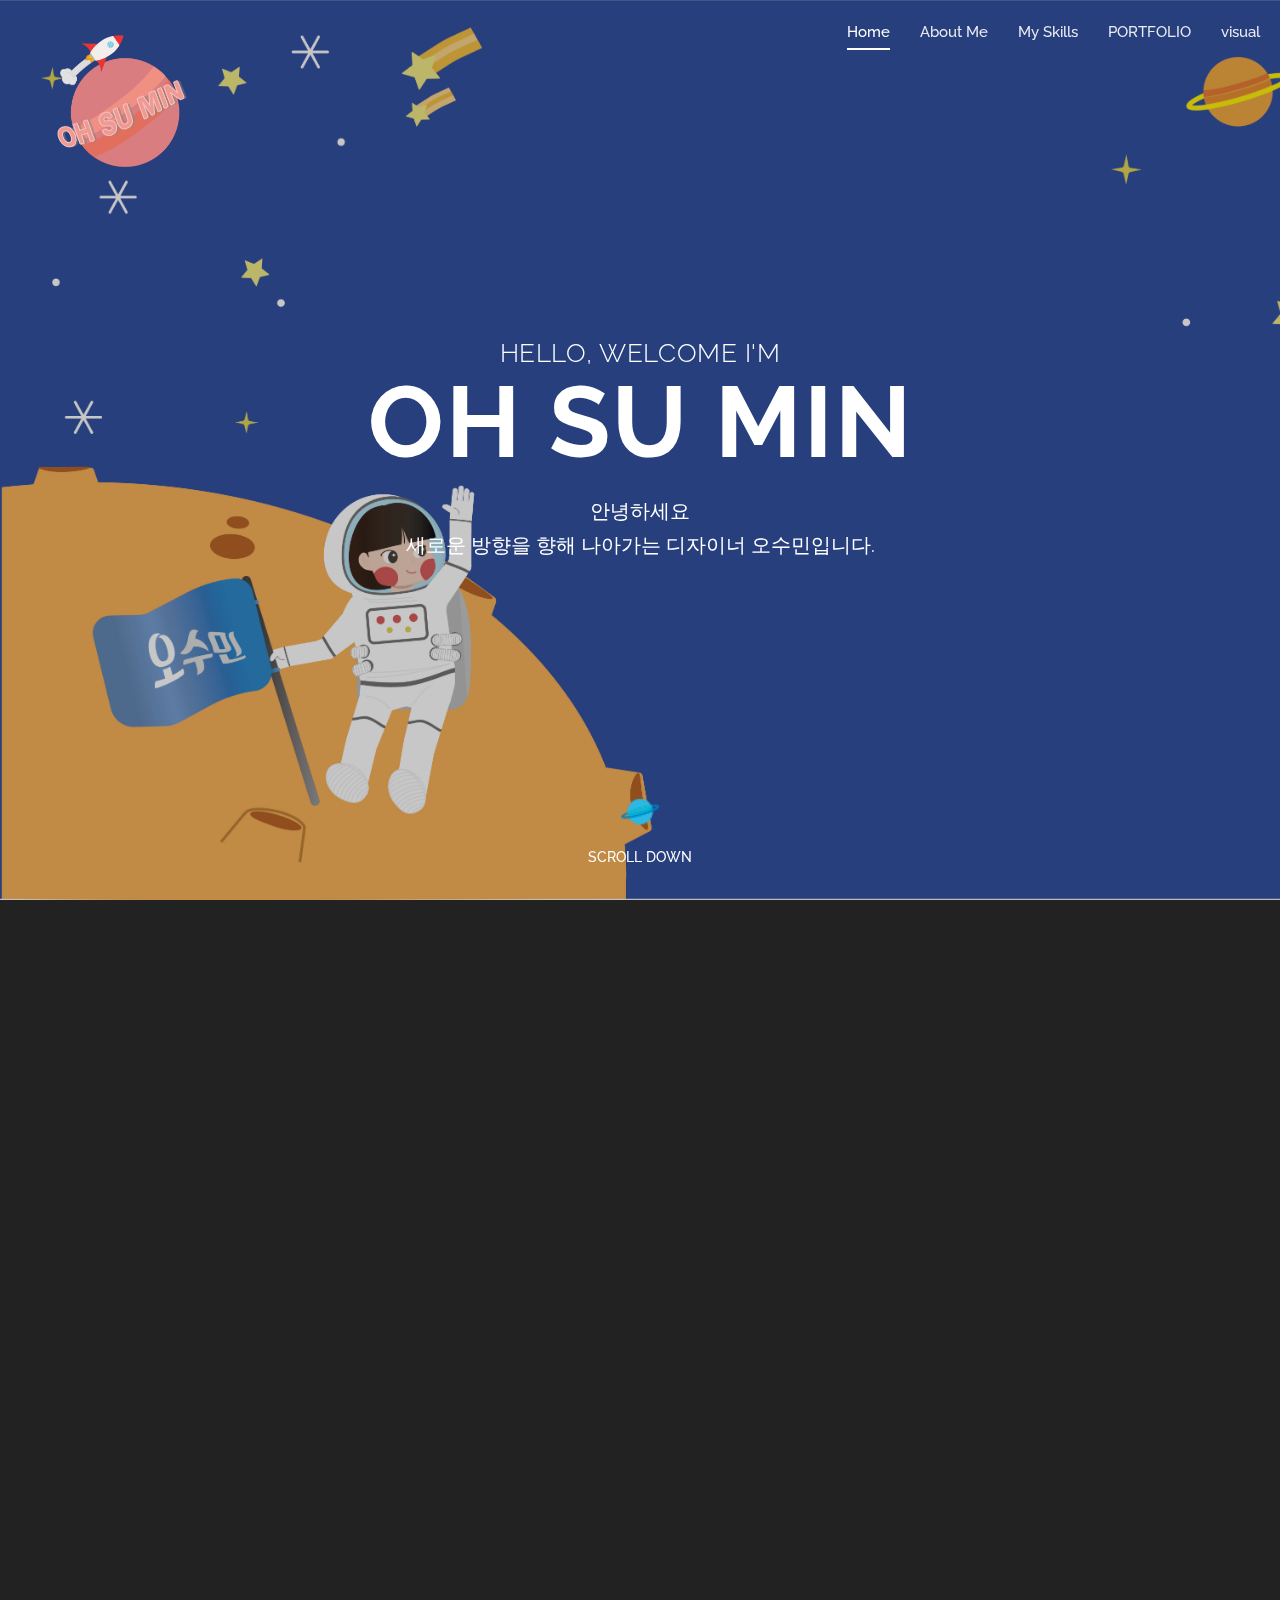
==== commit 057bdd4f: "1" ====
--- a/index.html
+++ b/index.html
@@ -79,14 +79,13 @@
             });
 
         });
-
         $(function() {
             $('.modal_select a').each(function() {
                 $(this).click(function() {
                     var a_href = $(this).attr('href');
                     $(a_href).show();
 
-                    $('.btn4').click(function() {
+                    $('.btn7').click(function() {
                         $(a_href).hide();
                     });
                 });
@@ -100,7 +99,7 @@
                     var a_href = $(this).attr('href');
                     $(a_href).show();
 
-                    $('.btn5').click(function() {
+                    $('.btn4').click(function() {
                         $(a_href).hide();
                     });
                 });
@@ -114,7 +113,7 @@
                     var a_href = $(this).attr('href');
                     $(a_href).show();
 
-                    $('.btn6').click(function() {
+                    $('.btn5').click(function() {
                         $(a_href).hide();
                     });
                 });
@@ -128,6 +127,20 @@
                     var a_href = $(this).attr('href');
                     $(a_href).show();
 
+                    $('.btn6').click(function() {
+                        $(a_href).hide();
+                    });
+                });
+
+            });
+
+        });
+        $(function() {
+            $('.modal_select a').each(function() {
+                $(this).click(function() {
+                    var a_href = $(this).attr('href');
+                    $(a_href).show();
+
                     $('.btn8').click(function() {
                         $(a_href).hide();
                     });
@@ -136,7 +149,20 @@
             });
 
         });
-
+        $(function() {
+            $('.modal_select a').each(function() {
+                $(this).click(function() {
+                    var a_href = $(this).attr('href');
+                    $(a_href).show();
+
+                    $('.btn9').click(function() {
+                        $(a_href).hide();
+                    });
+                });
+
+            });
+
+        });
     </script>
 </head>
 
@@ -379,7 +405,7 @@
                                             </div>
                                         </div>
                                     </a>
-                                    <a href="http://dhtnals62.dothome.co.kr/project3/" target="_blank">
+                                    <a href="sub3.html" target="_blank">
                                         <div class="item animate list" data-animate="fadeInUp">
                                             <div class="portfolio-item">
                                                 <div class="thumb">
@@ -474,10 +500,16 @@
                                                 <h3>banner_01</h3>
                                                 <h4>공차<br>
                                                     /1920X523</h4>
-                                                <p>일러스트와 포토샵을 사용하여<br>
-                                                    봄과 딸기를 연상시키는 색감으로<br>
+                                            </div>
+                                            <p>일러스트와 포토샵을 사용하여<br>
+                                                이미지를 재배치 하고<br>
+                                                제품과 타이틀이 조금 더 돋보일 수 있도록<br>
+                                                리디자인 하였습니다.
+                                            </p>
+                                            <div class="color">
+                                                <h4>color</h4>
+                                                <p>봄과 딸기를 연상시키는 색감으로<br>
                                                     산뜻하고 깔끔한 느낌을 살렸습니다.</p>
-                                                <h4>color</h4>
                                                 <div class="color01">
                                                     <li>#ff999a</li>
                                                     <li>#eeecc6</li>
@@ -510,16 +542,22 @@
                                                 <h3>banner_02</h3>
                                                 <h4>꼬꼬얌<br>
                                                     /1920X720</h4>
+                                            </div>
+                                            <p>일러스트와 포토샵을 사용하여<br>
+                                                축제 느낌이 나도록 꾸몄습니다.
+                                            </p>
+                                            <div class="color2">
+                                                <h4>color</h4>
                                                 <p>일러스트와 포토샵을 사용하여<br>
                                                     축제 느낌이 나도록 꾸몄습니다.
                                                 </p>
-                                                <h4>color</h4>
                                                 <div class="color02">
                                                     <li>#ea5e29</li>
                                                     <li>#f6af6d</li>
                                                     <!--초기화-->
                                                 </div>
                                             </div>
+
                                             <div class="btn3">
                                                 <button>닫기</button>
                                             </div>
@@ -635,12 +673,12 @@
                                             <div class="img07_1">
                                                 <img src="images/Artboard%201-100.jpg" alt="통일">
                                             </div>
-                                            <div class="text6">
+                                            <div class="text7">
                                                 <h3>poster</h3>
                                                 <h4>통일<br>
                                                     /596X842</h4>
                                             </div>
-                                            <div class="btn6">
+                                            <div class="btn7">
                                                 <button>닫기</button>
                                             </div>
                                         </div>
@@ -662,15 +700,26 @@
                                     <div id="pop_up8" class="pop8">
                                         <div class="img_08">
                                             <img src="images/%EB%8B%AD%EA%B0%80%EC%8A%B4%EC%82%B4%20%EC%8A%A4%ED%85%8C%EC%9D%B4%ED%81%AC_%EB%B0%B0%EB%84%88.jpg" alt="꼬꼬얌">
-                                            <div class="text3">
+                                            <div class="text8">
                                                 <h3>banner_03</h3>
                                                 <h4>꼬꼬얌<br>
                                                     /1920X720</h4>
-                                                <p>일러스트와 포토샵을 사용하여<br>
-                                                    상품 패키지를 디자인 하였고,<br>
-                                                    목업 작업으로 더욱 깔끔하게 표현하였습니다.
+                                            </div>
+                                            <p>일러스트와 포토샵을 사용하여<br>
+                                                상품 패키지를 디자인 하였고,<br>
+                                                목업 작업으로 이미지를<br>
+                                                더욱 깔끔하게 표현하였습니다.
+                                            </p>
+                                            <div class="color3">
+                                                <h4>color</h4>
+                                                <p>신뢰감을 줄 수 있는 색감을<br>
+                                                위주로 사용하였습니다.
                                                 </p>
-                                            
+                                                <div class="color03">
+                                                    <li>#e4c46f</li>
+                                                    <li>#e7e6e9</li>
+                                                    <!--초기화-->
+                                                </div>
                                             </div>
                                             <div class="btn8">
                                                 <button>닫기</button>
@@ -694,21 +743,21 @@
                                     <div id="pop_up9" class="pop9">
                                         <div class="img_09">
                                             <img src="images/event.jpg" alt="삼다수">
-                                            <div class="text3">
+                                            <div class="text9">
                                                 <h3>sns event_03</h3>
                                                 <h4>삼다수</h4>
                                                 <p>사진을 누끼를 따<br>
                                                     이벤트 내용을 보기 쉽게 재배치하였습니다.
                                                 </p>
                                             </div>
-                                            <div class="btn8">
+                                            <div class="btn9">
                                                 <button>닫기</button>
                                             </div>
 
                                         </div>
                                     </div>
 
-                               
+
                                 </div>
                             </div>
                         </div>
@@ -717,7 +766,7 @@
 
                 </div>
             </div>
-            
+
             <div class="section animated-row" data-section="slide08">
                 <div class="section-inner">
                     <div class="row justify-content-center">
@@ -754,6 +803,4 @@
     <script src="js/custom.js"></script>
 
 
-</body>
-
-</html>
+</body></html>
--- a/css/templatemo-style.css
+++ b/css/templatemo-style.css
@@ -571,7 +571,7 @@
 }
 .counter-box{font-size: 15px; letter-spacing: 1px}
 
-.counter-box>.count-number{font-size: 16px; letter-spacing: 0; font-weight: normal}
+.counter-box>.count-number{font-size: 15px; letter-spacing: 0; font-weight: normal; line-height: 21px}
 
 .count-number, .counted {
   display:block;
@@ -977,13 +977,23 @@
 }
 
 /*팝업*/
-.text{color: #3a3a3a; position: absolute; right: 15%; bottom: 23%; text-align: left}
-.text2{color: #3a3a3a; margin-top: 20px}
-.text3{color: #3a3a3a; margin-top: 10px}
-.text4{color: #3a3a3a; position: absolute; right: 10%; bottom: 15%; text-align: left}
-.text5{color: #3a3a3a; text-align: center}
-.text6{color: #3a3a3a; text-align: center}
-
+.text{color: #3a3a3a; position: absolute; right: 5%; bottom: 23%; text-align: left}
+.text2{color: #3a3a3a}
+.img_02>p{color: #3a3a3a; position: absolute; left: 5%; top: 63%}
+.img_03>p{color: #3a3a3a; position: absolute; left: 10%; top: 74%}
+.img_08>p{color: #3a3a3a; position: absolute; left: 7%; bottom: 12%}
+.color{color: #3a3a3a; position: absolute; right: -60%; left: 0; margin: 0 auto; top: 55%}
+.color2{color: #3a3a3a; position: absolute; right: 10%; top: 64%}
+.color3{color: #3a3a3a; position: absolute; right: 8%; bottom: 5.5%}
+.color01{position: absolute; color: #3a3a3a}
+
+.text3{color: #3a3a3a}
+.text4{color: #3a3a3a; position: absolute; right: 5%; bottom: 15%; text-align: left}
+.text5{color: #3a3a3a; text-align: center; position: absolute; bottom: 10%; left: 0; right: 0; margin: 0 auto}
+.text6{color: #3a3a3a; text-align: center; position: absolute; left: 0; right: 0; margin: 0 auto; bottom: 12%}
+.text7{color: #3a3a3a; text-align: center; position: absolute; left: 0; right: 0; margin: 0 auto; bottom: 11%}
+.text8{color: #3a3a3a; text-align: center}
+.text9{color: #3a3a3a; text-align: center; position: absolute; left: 0; right: 0; margin: 0 auto; bottom: 11%}
 
 #pop_up1{
             width: 100%;
@@ -1074,7 +1084,7 @@
             transform: translate(-50%, -60%);
             background: white;
             text-align: center;
-    width: 1200px; height: 710px; border-radius: 10px
+    width: 1050px; height: 710px; border-radius: 10px
         }
 .pop4 .img {
             position: absolute;
@@ -1083,16 +1093,16 @@
             transform: translate(-50%, -50%);
             background: white;
             text-align: center;
-    width: 1000px; height: 610px; border-radius: 10px
+    width: 950px; height: 600px; border-radius: 10px
         }
 .pop2 .img_02 {
             position: absolute;
             left: 50%;
-            top: 60%;
+            top: 59.5%;
             transform: translate(-50%, -55%);
             background: white;
             text-align: center;
-    width: 1200px; height: 840px; border-radius: 10px
+    width: 1000px; height: 560px; border-radius: 10px
         }
 .pop3 .img_03 {
             position: absolute;
@@ -1101,7 +1111,7 @@
             transform: translate(-50%, -50%);
             background: white;
             text-align: center;
-    width: 1200px; height: 930px; border-radius: 10px
+    width: 1000px; height: 650px; border-radius: 10px
         }
 .pop8 .img_08 {
             position: absolute;
@@ -1110,25 +1120,25 @@
             transform: translate(-50%, -50%);
             background: white;
             text-align: center;
-    width: 1050px; height: 750px; border-radius: 10px
+    width: 900px; height: 610px; border-radius: 10px
         }
 .pop9 .img_09 {
             position: absolute;
             left: 50%;
-            top: 58%;
+            top: 57.5%;
             transform: translate(-50%, -50%);
             background: white;
             text-align: center;
-    width: 900px; height: 760px; border-radius: 10px
+    width: 800px; height: 720px; border-radius: 10px
         }
 .pop5 .img_05 {
             position: absolute;
             left: 50%;
-            top: 57%;
+            top: 56.5%;
             transform: translate(-50%, -50%);
             background: white;
             text-align: center;
-    width: 800px; height: 850px; border-radius: 10px
+    width: 650px; height: 820px; border-radius: 10px
         }
 .pop6 .img_06 {
             position: absolute;
@@ -1137,7 +1147,7 @@
             transform: translate(-50%, -50%);
             background: white;
             text-align: center;
-    width: 800px; height: 850px; border-radius: 10px
+    width: 650px; height: 840px; border-radius: 10px
         }
 .img07{
             position: absolute;
@@ -1146,7 +1156,7 @@
             transform: translate(-50%, -50%);
             background: white;
             text-align: center;
-    width: 800px; height: 850px; border-radius: 10px
+    width: 650px; height: 850px; border-radius: 10px
         }
         .pop .img img {
             display: block;
@@ -1193,7 +1203,7 @@
             border-radius: 6px;
             background: rgba(0, 0, 0, 0.5);
             color: white;
-            position: absolute; right: 28%; bottom: 15%
+            position: absolute; right: 20%; bottom: 13%
         }
 .btn button:hover{background: #3a3a3a} 
 
@@ -1203,7 +1213,7 @@
             border-radius: 6px;
             background: rgba(0, 0, 0, 0.5);
             color: white;
-            position: absolute; right: 26%; bottom: 8%
+            position: absolute; right: 21.5%; bottom: 7%
         }
 .btn4 button:hover{background: #3a3a3a} 
  .btn5 button {
@@ -1212,6 +1222,7 @@
             border-radius: 6px;
             background: rgba(0, 0, 0, 0.5);
             color: white;
+     position: absolute; left: 0; right: 0; margin: 0 auto; bottom: 3%
             
         }
 .btn5 button:hover{background: #3a3a3a} 
@@ -1221,16 +1232,28 @@
             border-radius: 6px;
             background: rgba(0, 0, 0, 0.5);
             color: white;
+     position: absolute; left: 0; right: 0; margin: 0 auto; bottom: 4%
             
         }
 .btn6 button:hover{background: #3a3a3a} 
-        .btn2 button {
-            margin-top: 18px;
+.btn7 button {
             padding: 10px 50px;
             border: none;
             border-radius: 6px;
             background: rgba(0, 0, 0, 0.5);
             color: white;
+     position: absolute; left: 0; right: 0; margin: 0 auto; bottom: 3.4%
+            
+        }
+.btn7 button:hover{background: #3a3a3a} 
+        .btn2 button {
+            margin-top: 4%;
+            padding: 10px 50px;
+            border: none;
+            border-radius: 6px;
+            background: rgba(0, 0, 0, 0.5);
+            color: white;
+           
         }
 
 .btn2 button:hover{background: #3a3a3a} 
@@ -1251,17 +1274,32 @@
             border-radius: 6px;
             background: rgba(0, 0, 0, 0.5);
             color: white;
-     position: absolute; left: 0; right: 0; margin: 0 auto;margin-top: 15px
+     position: absolute; left: 0; right: 0; margin: 0 auto;bottom: 6%
         }
 
 .btn8 button:hover{background: #3a3a3a} 
-.color01, .color02{width: 230px; left: 0; right: 0; margin: 0 auto;}
+.btn9 button {
+            padding: 10px 50px;
+            border: none;
+            border-radius: 6px;
+            background: rgba(0, 0, 0, 0.5);
+            color: white;
+     position: absolute; left: 0; right: 0; margin: 0 auto;bottom: 3.5%
+        }
+
+.btn9 button:hover{background: #3a3a3a} 
+
+.color01, .color02, .color03{width: 230px; left: 0; right: 0; margin: 0 auto;}
 .color01>li{list-style: none; float: left; text-align: center; width: 100px;height: 100px; border: 1px solid #eeecc6; line-height: 100px; border-radius: 50px; background-color: #eeecc6}
+.color03>li{list-style: none; float: left; text-align: center; width: 100px;height: 100px; line-height: 100px; border-radius: 50px; background-color: #eeecc6}
 .color01>li:first-child{border: 1px solid #ff999a; background-color: #ff999a; color: #fff; margin-right: 30px}
+.color03>li:first-child{ background-color: #e4c46f; color: #fff; margin-right: 30px}
 .color02>li{list-style: none; float: left; text-align: center; width: 100px;height: 100px; border: 1px solid #eeecc6; line-height: 100px; border-radius: 50px; background-color: #ea5e29; color: #fff}
 .color02>li:last-child{background-color: #f6af6d; margin-left: 30px}
+.color03>li:last-child{background-color: #e7e6e9}
 .color01:after{clear: both; content: ""; display: block}
 .color02:after{clear: both; content: ""; display: block}
+.color03:after{clear: both; content: ""; display: block}
 
 .img06_1{overflow: hidden; overflow-y: scroll; width: 615px; height: 600px; margin: 30px auto}
 .img06_2{background-image: url(../images/%EC%BF%A0%ED%8F%B0.jpg); background-repeat: no-repeat; background-size: 100%; width: 600px; height: 780px }
